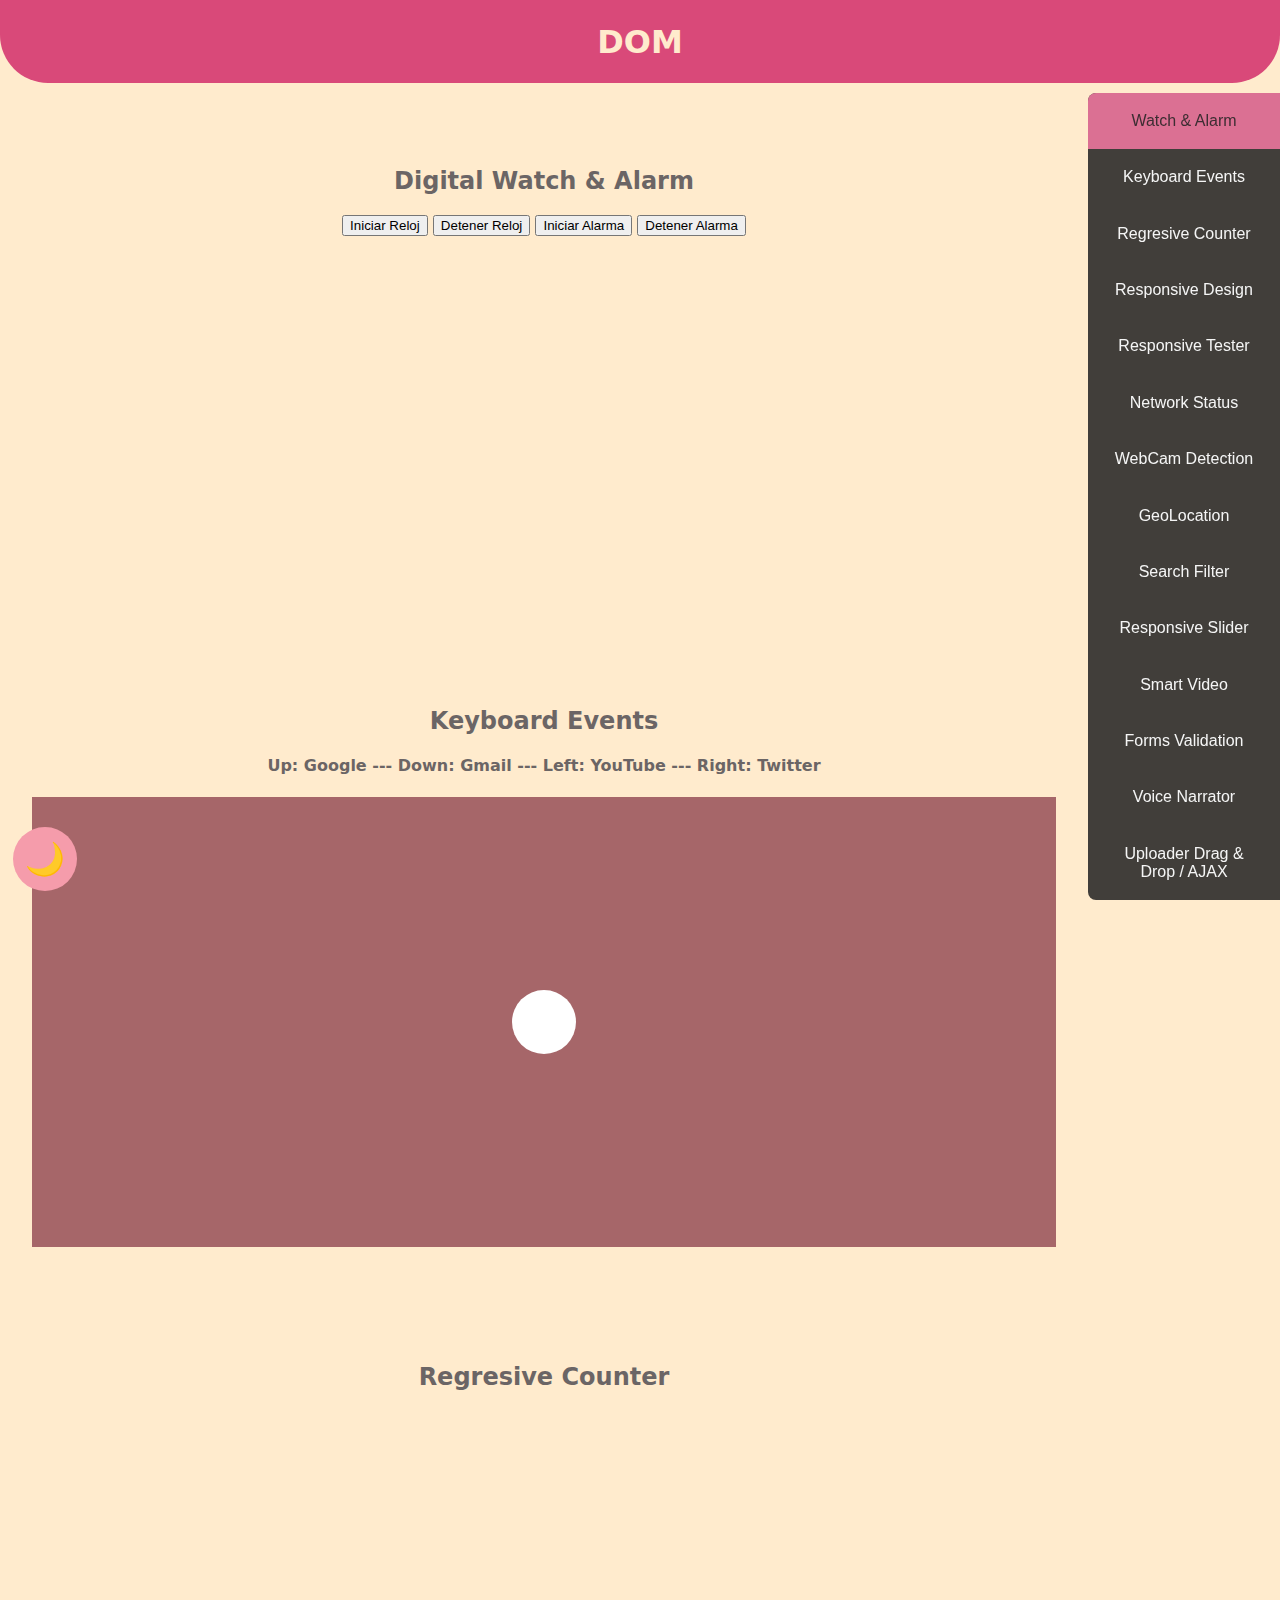
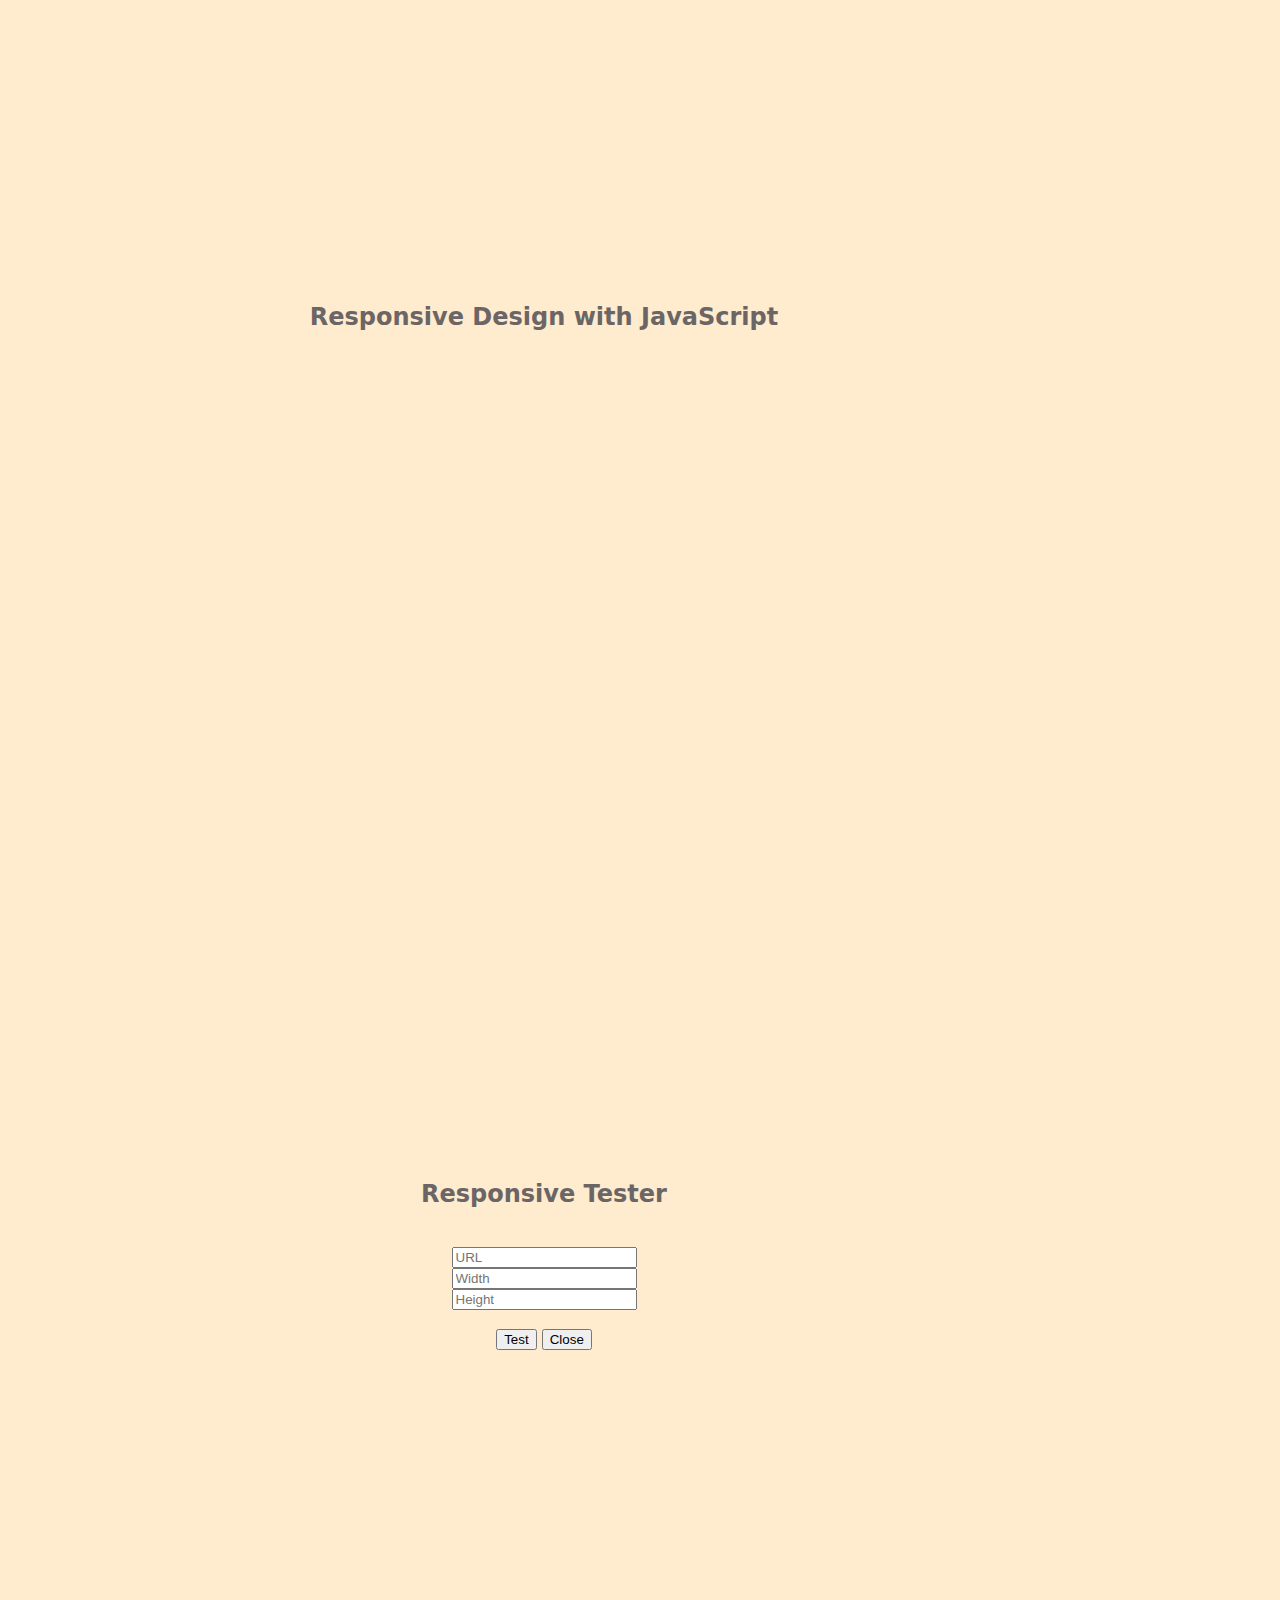
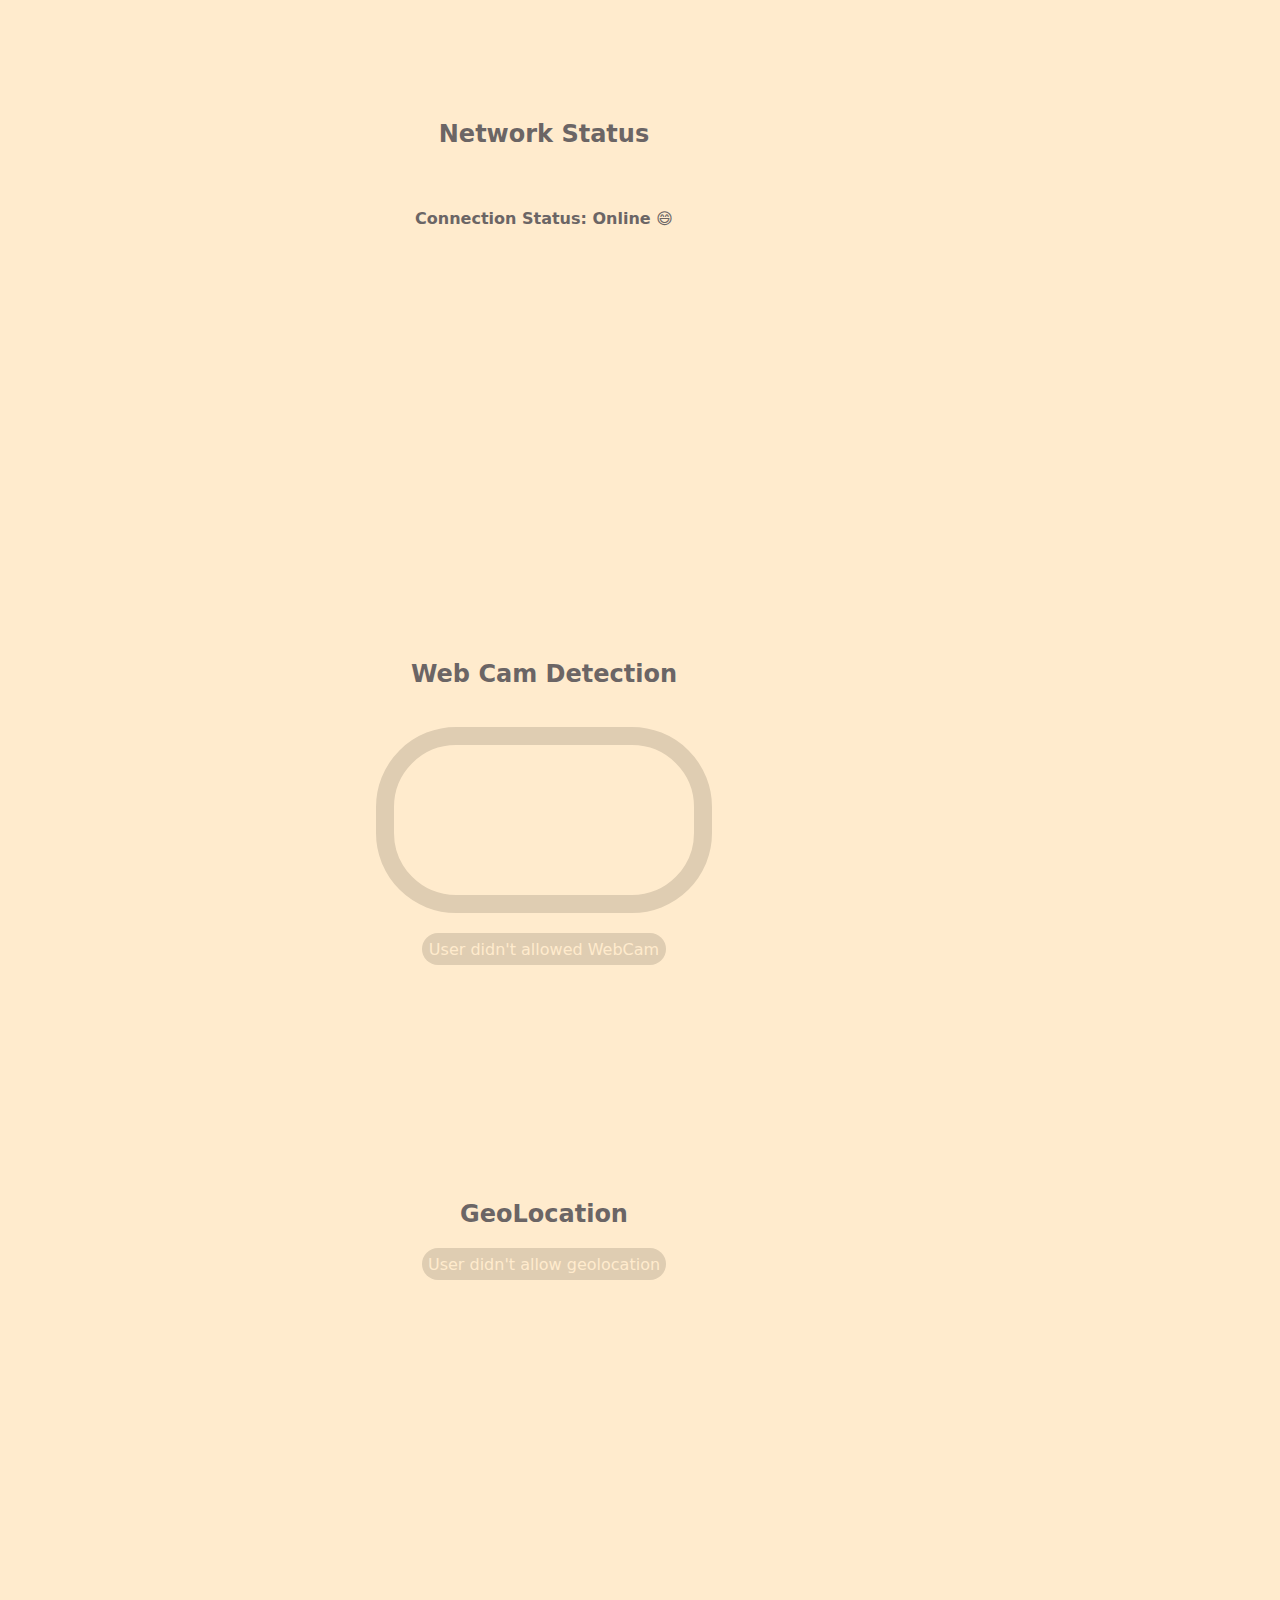
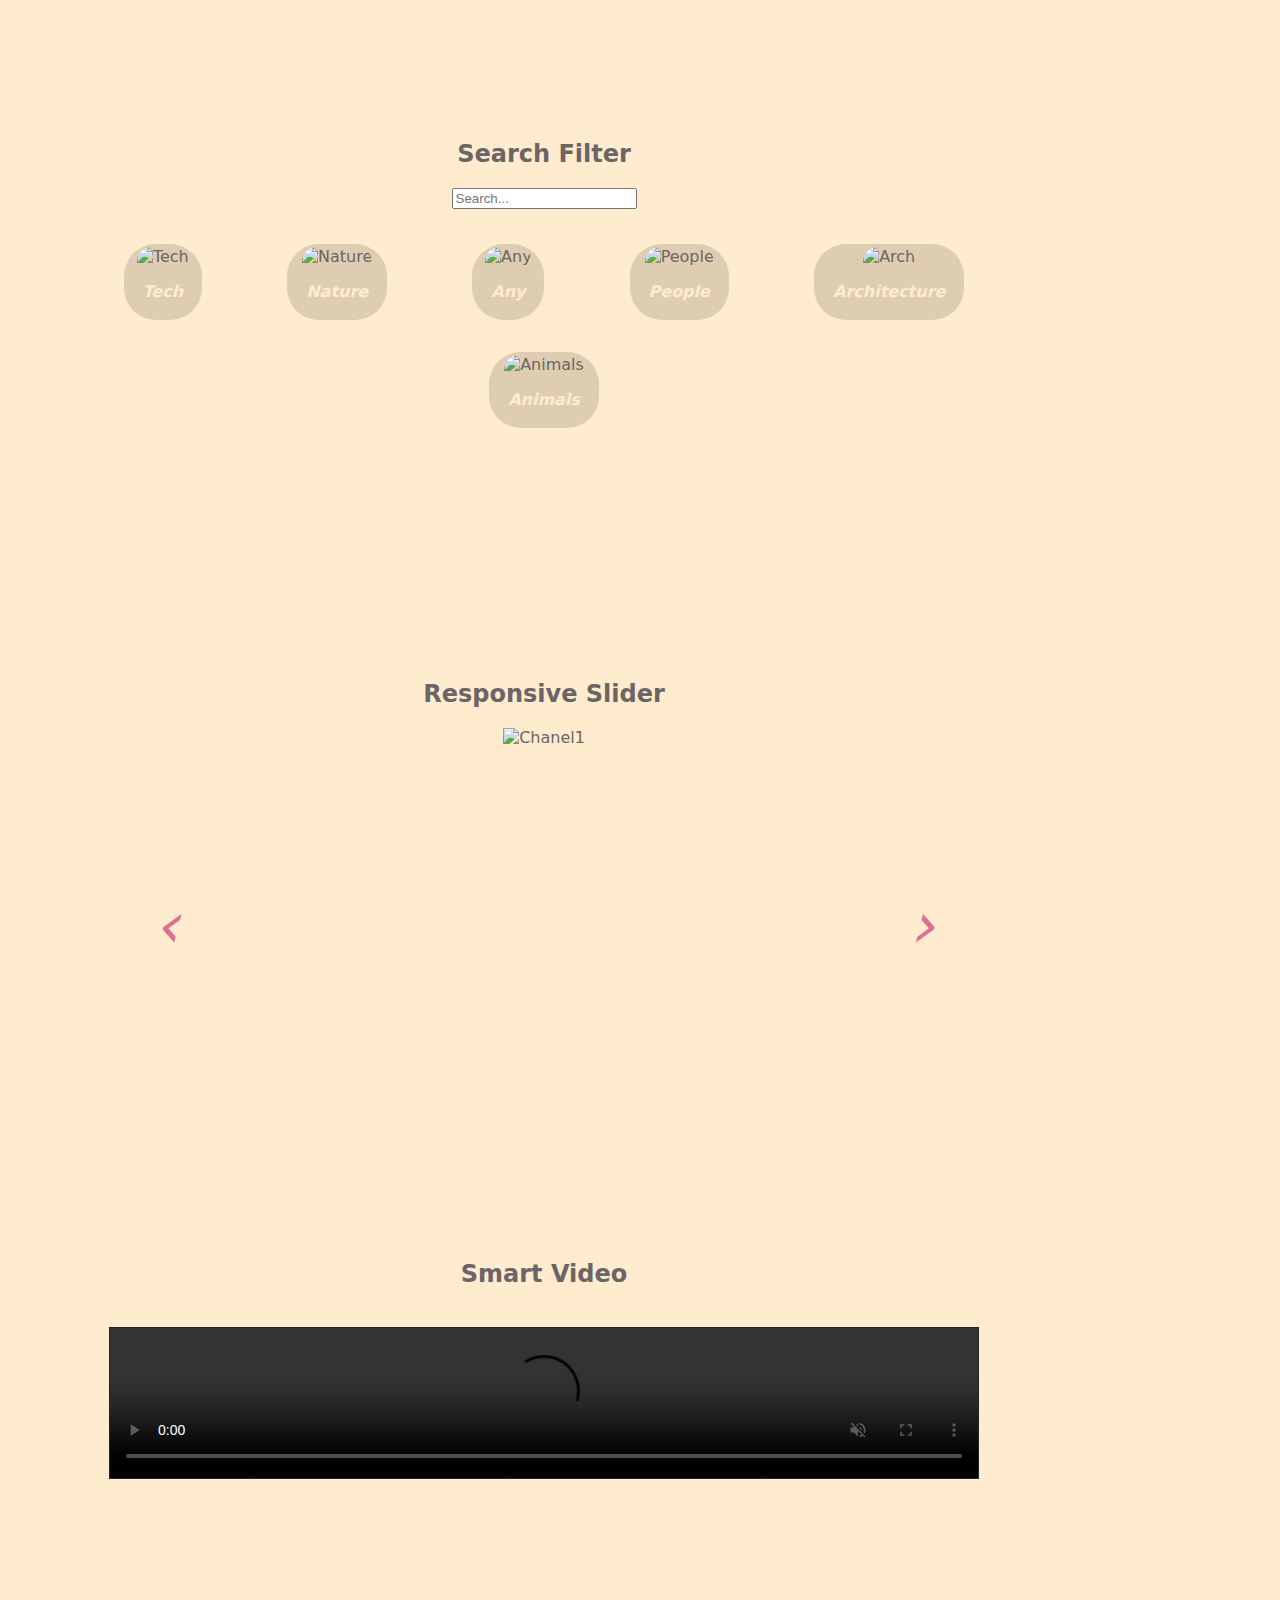
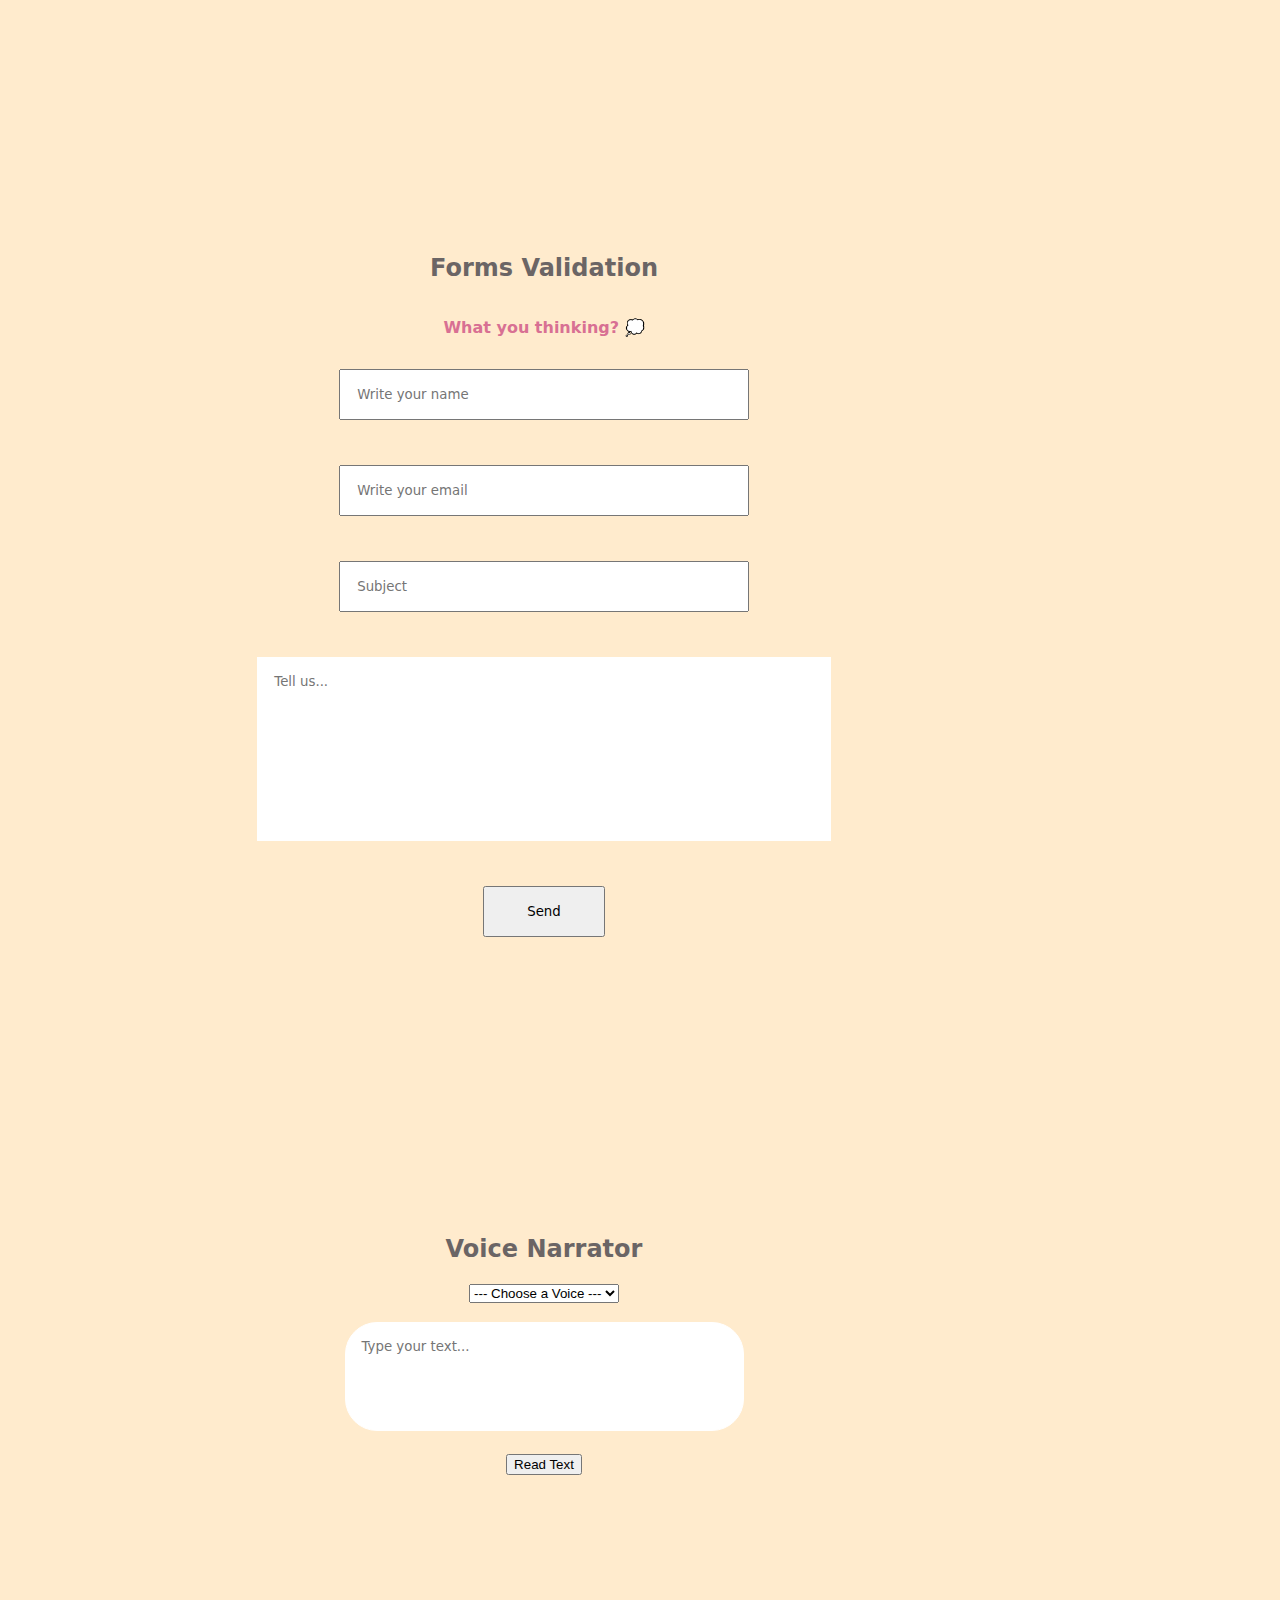
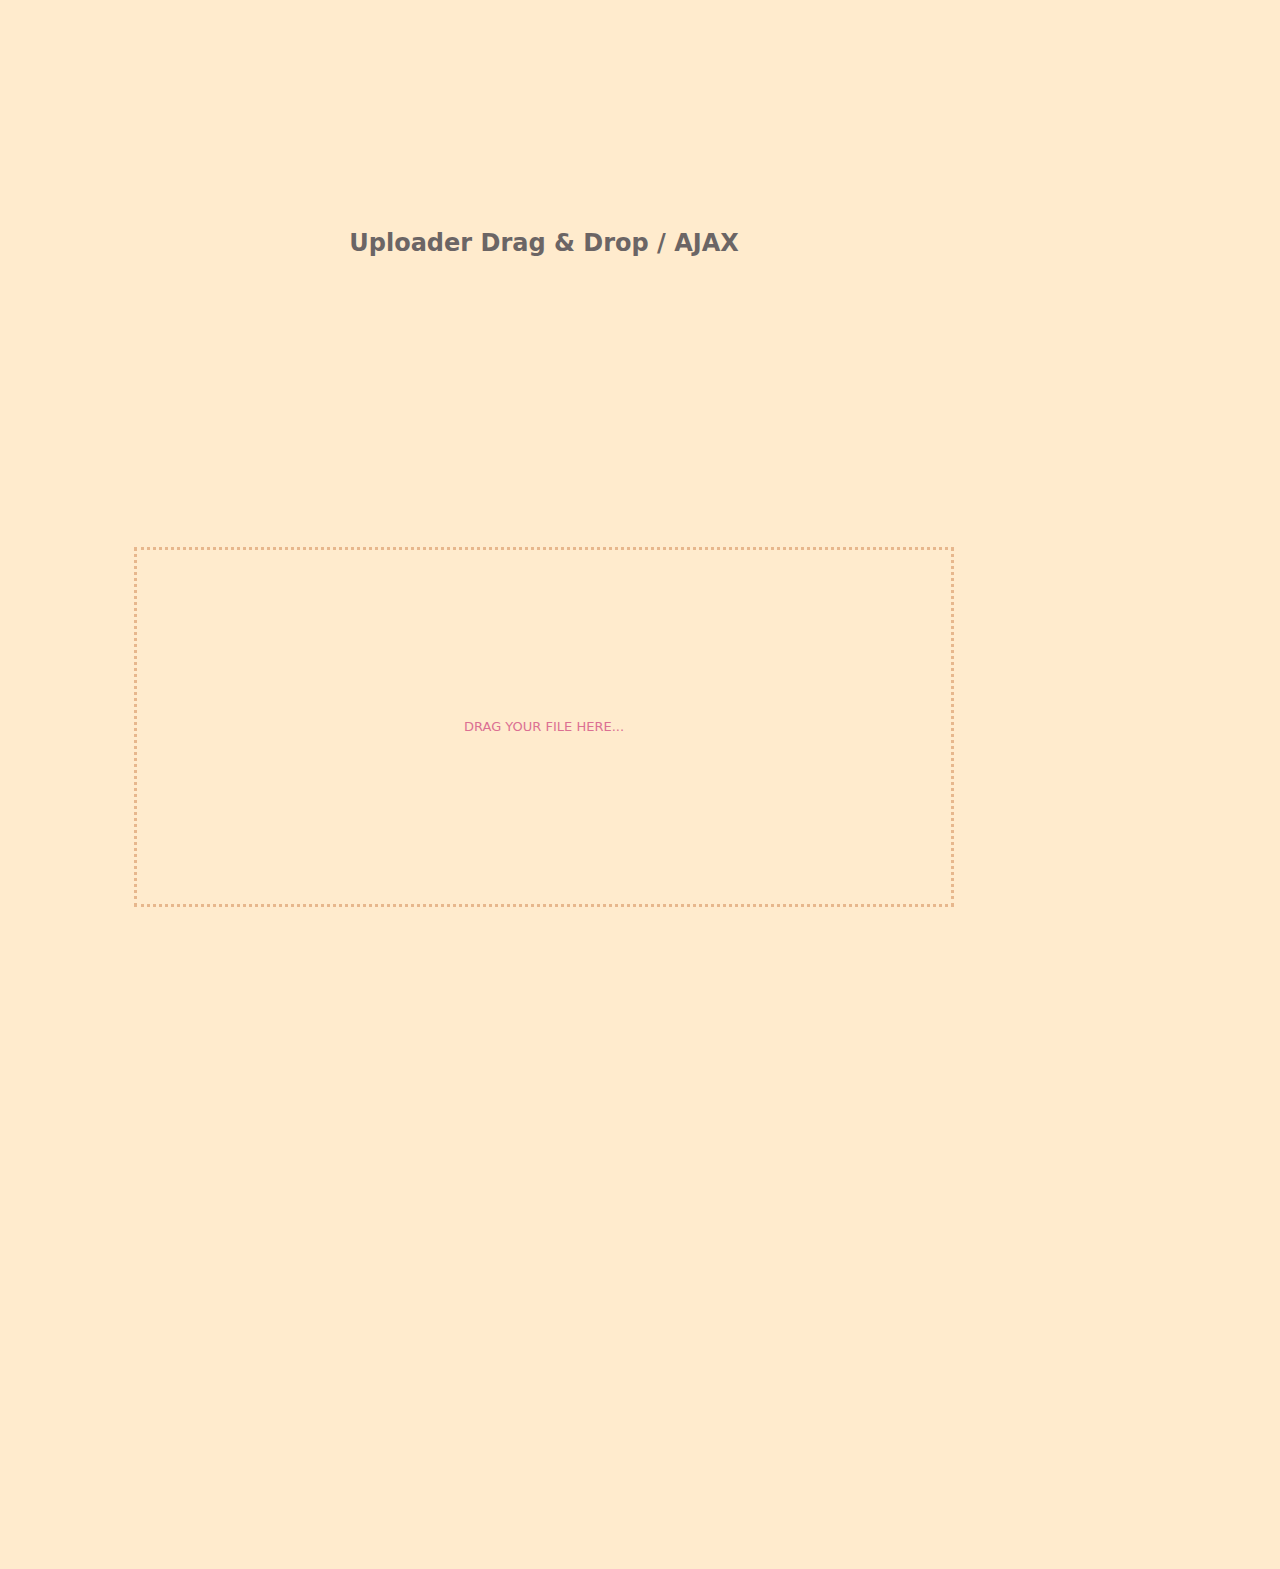
==== index.html @ e8d6557d "Second Commit" ====
<!DOCTYPE html>
<html lang="en" data-dark>
<head>
    <meta charset="UTF-8">
    <meta http-equiv="X-UA-Compatible" content="IE=edge">
    <meta name="viewport" content="width=device-width, initial-scale=1.0">
    <title>DOM</title>
    <link rel="stylesheet" href="https://cdnjs.cloudflare.com/ajax/libs/hamburgers/1.2.1/hamburgers.min.css">
    <link rel="stylesheet" href="style.css">

    <meta name="description" content="DOM Exercises with PWA">
    <meta name="theme-color" content="#d87093"> 
    <meta name="MobileOptimized" content="width"> 
    <meta name="HandheldFriendly" content="true">
    <meta name="apple-mobile-web-app-capable" content="yes"> 
    <meta name="apple-mobile-web-app-satus-bar-style" content="black-translucent">

    <link rel="shortcut icon" href="img/ProgramadorFitness.png">
    <link rel="apple-touch-icon" href="img/ProgramadorFitness.png">
    <link rel="apple-touch-startup-image" href="img/ProgramadorFitness.png">
    <link rel="manifest" href="manifest.json">
    


  </head>

<body data-dark>
<header class = "header">
    <h1> DOM </h1>
</header>

<button id="burger" class= "burger hamburger hamburger--elastic" type="button">
    <span class="hamburger-box">
      <span class="hamburger-inner"></span>
    </span>
  </button>
<aside id = "panel" class="panel">
    <nav class="menu">  
       <a data-scroll-spy href="#section1" > Watch & Alarm </a>  
       <a data-scroll-spy href="#section2" > Keyboard Events </a>
       <a data-scroll-spy href="#section3" > Regresive Counter </a>
       <a data-scroll-spy href="#section4" > Responsive Design </a>
       <a data-scroll-spy href="#section5" > Responsive Tester </a>
       <a data-scroll-spy href="#section6" > Network Status </a>
       <a data-scroll-spy href="#section7" > WebCam Detection </a>
       <a data-scroll-spy href="#section8" > GeoLocation </a>
       <a data-scroll-spy href="#section9" > Search Filter </a>
       <a data-scroll-spy href="#section10" > Responsive Slider </a>
       <a data-scroll-spy href="#section11" > Smart Video </a>
       <a data-scroll-spy href="#section12" > Forms Validation </a>
       <a data-scroll-spy href="#section13" > Voice Narrator </a>
       <a data-scroll-spy href="#section14" > Uploader Drag & Drop / AJAX </a>

    </nav>
</aside>

<main>
    
  
    <section id = "section1" class="section" data-scroll-spy >
        <h2 data-dark> Digital Watch & Alarm </h2>

        <div id = "reloj"></div>
    
        <div id = "relojButtons">
        <button id="boton1-section-1">Iniciar Reloj</button>
        <button id="boton2-section-1">Detener Reloj</button>
        <button id="boton3-section-1">Iniciar Alarma</button>
        <button id="boton4-section-1">Detener Alarma</button>
        </div>
      </section>



      <section id="section2" class="section" data-scroll-spy>
       <h2 data-dark> Keyboard Events </h2>
       <h4 data-dark> Up: Google ---  Down: Gmail  --- Left: YouTube ---  Right: Twitter </h4>
      <article class= "stage">
       <div class="ball">
       </div>
      </article>
     </section>
      


      <section id="section3" class="section" data-scroll-spy>
        <h2 data-dark > Regresive Counter </h2>
        <article>
        <br>
        <div class="counter" data-dark> </div>
      </article>
    </section>
      


   <section id="section4" class="section" data-scroll-spy>
    <h2 data-dark> Responsive Design with JavaScript </h2>
    <br>
    <br>
    <div id="youtube"></div>
    <br>
    <br>
    <div id="gmaps"></div>
   </section>



   <section id="section5" class="section" data-scroll-spy>
    <h2 data-dark> Responsive Tester </h2>
    <br>
   <form id="responsive-tester">
   <input type="url" name="URL" placeholder="URL" required>
<br>
   <input type="text" name="Width" placeholder="Width" required>
<br>
   <input type="text" name="Height" placeholder="Height" required>
<br>
<br>
    <input type="submit" name="Test" value="Test">   
    <input type="button" name="Close" value="Close">
   </form>
  </section>



   <section id="section6" class="section" data-scroll-spy >
    <h2 data-dark> Network Status </h2>
    <br>
    <div id="network"><h4>Connection Status: Online 😄</h4> </div>
   </section>


   <section id="section7" class="section" data-scroll-spy>
<h2 data-dark> Web Cam Detection </h2>
<br>
<video id="webcam" class = "video"></video>
   </section>


   <section id="section8" class="section" data-scroll-spy>
<h2 data-dark id = "geoTitle"> GeoLocation </h2>
<div id="geolocation"></div>

   </section>

   <section id="section9" class="section" data-scroll-spy>
    <h2 data-dark> Search Filter </h2>
    <input type="search" placeholder="Search..." class = "cardFilter">
    <br>
    <br>
    <article class="cards">
       <figure class="card">
        <img src="https://placeimg.com/200/200/tech" alt="Tech">
        <figcaption> Tech </figcaption>
       </figure>
       <figure class="card">
        <img src="https://placeimg.com/200/200/nature" alt="Nature">
        <figcaption> Nature </figcaption>
       </figure>
       <figure class="card">
        <img src="https://placeimg.com/200/200/any" alt="Any">
        <figcaption> Any </figcaption>
       </figure>
       <figure class="card">
        <img src="https://placeimg.com/200/200/people" alt="People">
        <figcaption> People </figcaption>
       </figure>
       <figure class="card">
        <img src="https://placeimg.com/200/200/arch" alt="Arch">
        <figcaption> Architecture </figcaption>
       </figure>
       <figure class="card">
        <img src="https://placeimg.com/200/200/animals" alt="Animals">
        <figcaption> Animals </figcaption>
       </figure>

       
    </article>
   </section>


   <section id="section10" class="section" data-scroll-spy>
    <h2 data-dark> Responsive Slider </h2>
    <div class="slider">
      <div class="slider-slides">

        <div class="slider-slide active">    <!-- Solo a la imagen con la que queremos empezar le colocamos la clase active. Con esta clase vamos a controlar cual imagen aparece en el slider -->
        <img src="https://buenosamigosradio.es/wp-content/uploads/2022/02/Chanel-SloMo-400x400-1.jpg" alt="Chanel1">
        </div>

        <div class="slider-slide">
        <img src="https://pbs.twimg.com/profile_images/1394049626895003649/Mf1Ejs05_400x400.jpg" alt="Chanel3">
        </div>

        <div class="slider-slide">
        <img src="https://hips.hearstapps.com/es.h-cdn.co/hares/images/moda/tendencias/karl-lagerfeld-chanel-mejores-momentos-moda/3071540-1-esl-ES/chanel-segun-karl-lagerfeld-en-20-momentos-inolvidables.jpg" alt="ChanelBoy">
        </div>

        <div class="slider-slide">
        <img src="https://cdn.shopify.com/s/files/1/1643/9139/products/DSC08843_400x.jpg?v=1632812407" alt="Chanel">
        </div>

      

      </div>

      <div class="sliderBtns">
        <a class="prev" href="#">&lsaquo;</a>      <!-- %laquo;  es la flechita hacia la izquierda del button.   &raquo;    es la felchita hacia la derecha-->
        <a class="next" href="#">&rsaquo;</a>
      </div>

    </div>
   </section>
   
   <section id="section11" class="section" data-scroll-spy>
    <h2 data-dark> Smart Video </h2>
    <br>
      <video class = "videoI" src="Assets/Gucci Gift.mp4" muted controls loop data-smart-video></video>
  </section>
<br>
<br>
<br>
  <section id="section12" class="section" data-scroll-spy>
    <h2 data-dark> Forms Validation </h2>
    <form class="form" action="https://formsubmit.co/gramajofeijoonacho@gmail.com" method="POST" target="_blank" rel="noopener">
      <legend> What you thinking? 💭 </legend>
      <input type="text" name="name" placeholder="Write your name" title="Name only accept letters and blank spaces" pattern = "^[A-Za-zñÑ\s]+$" required>
      <input type="text" name="email" placeholder="Write your email" title="Email only accept a valid email format" pattern="^[a-z0-9]+(\.[_a-z0-9]+)*@[a-z0-9-]+(\.[a-z0-9-]+)*(\.[a-z]{2,15})$" required >
      <input type="text" name="subject" placeholder="Subject" title='Only "@(),.?/" are allowed' pattern="^[A-Za-zñÑ!@(),.?/:\s0-9]+$" required >
      <textarea name="comments" cols="50" rows="10" class="form" data-pattern="^.{1,255}$" title="Comments can't have more than 255 characters" placeholder="Tell us..." required></textarea>
     <input id = "submit" type="submit" value="Send" >
     <div class="form-loader none">
      <img src="Assets/rings.svg" alt="Loader" style="width:5rem;height:5rem;">
     </div>
     <div class="form-response none">
      <p> Thank you! Our team will be in touch with you soon! 🕝 </p>
     </div>
    </form>
</section>

<section id="section13" class="section textA" data-scroll-spy="">
<h2 data-dark> Voice Narrator </h2>
<select id="speech-select">
<option value=""> --- Choose a Voice --- </option>
</select>
<br><br>
<textarea id="speech-text" class = "textA" cols="50" rows="5" placeholder="Type your text..."></textarea>
<br>
<br>
<button id="speech-btn"> Read Text </button>
</section>


<br><br><br>

<section id="section14" class="section" data-scroll-spy="">
  <h2 data-dark> Uploader Drag & Drop / AJAX </h2>
  <main class="dragdrop">
    <article class="drop-zone">
        <p class="p"> DRAG YOUR FILE HERE... </p>
    </article>
    </main>
</section>
  <br><br><br><br><br><br><br><br><br><br><br><br><br><br><br><br><br><br><br><br>
</main>

<button class="scroll-top hidden"> &#11014 </button>

<button class= "dark"> 🌙 </button>


    <script src = "./script.js" type="module"></script>
</body>
</html>
---- style.css ----
:root{
font-style: sans-serif;
font-size: 16px;
background-color: blanchedalmond;
--container-width: 1200px;

}


html{
     box-sizing: border-box;
     font-family: sans-serif;
     font-size: 16px;
     scroll-behavior: smooth;
}

*,
*.before,
*.after {
    box-sizing: inherit;
}


body{
    margin: 0;
    overflow-x: hidden;
}


img {
    max-width: 100%;
    height: auto;
}



header{
    width: 100%;
    z-index: 997;   /*Como en el slider pusimos position relative, los sliders taparian el header, con esto lo solucionamos*/
    font-family: system-ui, -apple-system, BlinkMacSystemFont, 'Segoe UI', Roboto, Oxygen, Ubuntu, Cantarell, 'Open Sans', 'Helvetica Neue', sans-serif;
    position: sticky;
    top: 0;
    padding: 0.1rem;
    background-color: rgb(217, 73, 121); 
    color: blanchedalmond;
    border-bottom-left-radius: 3rem;
    border-bottom-right-radius: 3rem;
    transition: all 0.3s ease-in;   
    transition: all 0.3s ease-out; 
    
}

header.header {
    margin: 0 auto;
    text-align: center;
}


.section{
    color: rgb(107, 101, 101);
    font-family:system-ui, -apple-system, BlinkMacSystemFont, 'Segoe UI', Roboto, Oxygen, Ubuntu, Cantarell, 'Open Sans', 'Helvetica Neue', sans-serif;
    padding: 2rem;
    padding-top: 4rem;
    margin-left: auto;
    margin-right: auto;
    width: 100%;
    max-width: var(container-width);
    min-height: 60vh;
    text-align: center;
}



/*--------------------------------BURGER BUTTON & ALARM --------------------------------------------*/



.burger{
   position: fixed;
   bottom: 1vh;
   right: 1vw;
   z-index: 999;
   width: 4rem;
   height: 4rem;
   border-radius: 50%; 
   padding: 0;
   justify-content: center;
   align-items: center; 
   background-color: rgb(245, 156, 171);
   
      
}



.panel{
    position: fixed;
    z-index: 998;     /* Esto es para que a la hora de abrirse el panel, no tape el boton, no permitiendonos presionarlo nuevamente.*/
    top: 0;
    bottom: 0;
    left: 0;
    right: 0;
    background-color: rgba(34, 34, 34, 0.86);
    width: 100%;
    overflow-y: auto;  /*Esto para que puedamos scrollear en el panel, de otra manera si intentamos scrollear, vamos a hacerlo pero en la pagina, no en el panel.*/
    opacity: 0;
    transition: transform .5s ease, opacity .5s ease;
    transform: translate(0%, 100%);                     /* Esto quiere decir que el panel se esconde en Y */
}


.panel.is-active{
    transform: translate(0,0);
    opacity: 1;
    
}

.menu{
    width: inherit;
    display: flex;
    flex-direction: column;
    justify-content: space-evenly;
    align-items: center;
    text-align: center;
}


.menu a {
    font-family: 'Gill Sans', 'Gill Sans MT', Calibri, 'Trebuchet MS', sans-serif;
    padding: 2rem;
    width: inherit;
    display: block;
    font-size: 1.5rem;
    text-decoration: none;
    color: whitesmoke;
    transition: all 0.5s ease;
    
}


.menu a:hover{
    color: rgba(34, 34, 34, 0.86);
    background-color: palevioletred;
    transition: all 0.1s ease;
}

#sectionReloj button{
    border: thin solid;
    background-color: rgba(174, 170, 170, 0.137);
    border-radius: 0.2rem;
}




/*---------------------------------EVENTOS DEL TECLADO --------------------------------*/

.stage{

    display: flex;             /*Esto hace que la bola quede en el centro del cuadrado*/
    min-height: 50vh;          /*Esto determina el largo del article, su tamaño, si ponemos 1000vh, ira hasta el fondo de la pagina por ejemplo.*/
    background-color: rgba(138, 61, 73, 0.76);
    /* border-top-left-radius: 2rem;
    border-bottom-right-radius: 2rem; */
}

.ball{
    
    margin: auto;
    width: 4rem;
    height: 4rem;
    border-radius: 50%;
    background-color: rgb(255, 255, 255);
    

    /*Si solo pusieramos border-radius: 50% seria una pelota*/
}





/*------------------------FLECHITA-----------------------*/



.scroll-top{
    position: fixed;
    z-index: 999;
    bottom: 1vh;
    width: 4rem;
    height: 4rem;
    right: calc(4.25rem + 1vw);    /*Con esto hacemos que este a la par del boton burger*/
    border-radius: 50%;
    background-color: rgb(245, 156, 171);
    font-size: 2rem;
    font-weight: bold;
    color: rgb(222, 97, 139);
    cursor: pointer;
    outline: 0;
    border: 0;
    transition: all 0.3s ease-in;   /* Para que aparezca*/
    transition: all 0.3s ease-out;  /* Para que desaparezca*/
}

.scroll-top:hover{
    color: rgb(245, 156, 171);
    background-color: rgb(222, 97, 139);
}

.hidden{                          /*Le creamos esta clase para poder esconder el boton cuando estemos arriba de la pagina*/
    visibility: hidden;
    opacity: 0;
    
}



/*---------------------------- DARK MODE ----------------------------*/

.dark{
    position: fixed;
    z-index: 999; 
    bottom: 1vh;       /*Para que este abajo el boton*/
    width: 4rem;
    height: 4rem;
    left: 1vw;        /*Para que este abajo a la izquierda el boton*/  
    border-radius: 50%;
    background-color: rgb(245, 156, 171);
    font-size: 2rem;
    font-weight: bold;
    cursor: pointer;
    outline: 0;
    border: 0;  
    transition: all 0.3s ease-out;
    
}


.dark:hover{
    background-color: rgb(217, 73, 121); 
}



.darkMode{
    background-color: #222;
    color: blanchedalmond;
}


/*--------------------------- DETECCION DE LA CONEXION ---------------------------------*/



.online{
     position: sticky;
     top: 0;
     z-index: 1000;
     padding: 0.5rem;
     font-size: 1rem;
     font-weight: bold;
     text-align: center;
     background-color: rgb(31, 133, 31);
     color: white;
}

.offline{
    position: sticky;
    top: 0;
    z-index: 1000;
    padding: 0.5rem;
    font-size: 1rem;
    font-weight: bold;
    text-align: center;
    color: white;
    background-color: rgb(254, 34, 34);
} 



/* ------------------- WEBCAM --------------- */

.video{
    border-radius: 5rem;
    border: thin solid;
    border-width: 0.5cm;
    border-color: rgb(223, 205, 178);
}

.videoError{
    color: blanchedalmond;
    padding: 0.4rem;
    border-radius: 2rem;
    background-color: rgb(223, 205, 178);
    width: -moz-fit-content;
    width: fit-content;
    text-align: center;
    margin-left: auto;
    margin-right: auto;
    text-decoration: none;
}


/*------------------------- Search Filter ---------------------*/

.cards{
    /* display: grid; */
    grid-template-columns: repeat(auto-fit, minmax(250px, 1fr));
}

.card{
    display: inline-block;    /*Si usamos display grid, eliminamos inline block*/
    border-radius: 2rem;
    background-color: rgb(223, 205, 178);
    border:dashed;
    border-color:#dfcdb2;
    transition: all 0.3s ease-out;
}

.card figcaption{
    padding: 1rem;
    color: blanchedalmond;
    font-style: italic;
    font-weight: bold;
}

.card img{
    width: 100%;
    height: auto;
    border-top-left-radius: 2rem;
    border-top-right-radius: 2rem;
    border-bottom-left-radius: 0.5rem;
    border-bottom-right-radius: 0.5rem;
}


.filter{
    display: none;
    /* Display None no es animable. Por lo  tanto podemos hacerlo de la siguiente manera: */
    
    /* visibility: hidden;
    opacity: 1;
    order: 1; */             
}



/*----------------------- SLIDER -------------------------*/




.slider{
    position: relative;
    text-align: center;
    margin: 1rem auto;
    width: 80%;
}

.slider-slides{
    position: relative;
    height: 400px;

}

.slider-slide{
    width: 100%;
    height: 100%;
    position: absolute;
    top: 0;
    left: 0;
    opacity: 0;          /*Esto solo vuelve opaco el contenido, pero sus enlaces siguen ahi, por eso ponemos visibility hidden*/
    visibility: hidden;  /*Para que sii tenemos enlaces en las imagenes, se desactiven*/
    transition: opacity 1s ease;  /*Para el efecto de transicion*/
}

/* .slider-slide img{
    height: inherit;     Hereda el alto de la foto original, el problema es que se puede deformar, por eso usamos object-fit y object-position. Aunque esto es cuando las imagenes no son cuadradas. En este caso lo son, 400x400.
    width: inherit;
    object-fit: cover;   
    object-position: 50% 0%;
} */

.slider-slide.active{
    opacity: 1;
    visibility: visible;
}



.sliderBtns{
 position: absolute; /*Al usar absolute pierde sus dimensiones de ancho, por eso ponemos width.*/
 width: 100%;
 top: 40%;        /*Para que los botones se coloquen a la mitad de la imagen*/
 display: flex;   /*Para que los botones se pongan en fila*/
 justify-content: space-between;
 font-size: 4rem;
}


.slider a{
    display: block;
    background-color: transparent;
    font-weight: lighter;
    width: 4rem;
    height: 4rem;
    border-radius: 50%;
    font-style: italic;
    text-decoration: none;
    color: palevioletred;
    transition: 0.3s ease;
}


.slider a:hover{
    color: rgb(192, 59, 103);
}




/*------------------------------ SCROLLSPY -------------------------------*/

/*Esto significa que los estilos siguientes van a implementarse cuando el tamaño de la pantalla tenga un ancho minimo de 1024px*/
@media screen and (min-width: 1024px){

body{
    display: grid;
    grid-template-columns: 85% 15%;
    grid-template-rows: 5.2rem auto;
    grid-template-areas: "header header" "main   panel";
}

main{
    grid-area: main;
}

.header{
    grid-area: header;

}

.panel{
    grid-area: panel;
    position: sticky;
    top: 5.2rem;      /*La misma que el valor de padding de*/
    transform: translate(0,0%);    /*panel is-active*/
    opacity: 1;
    border-top-left-radius: 0.5rem;
    border-bottom-left-radius: 0.5rem;
    justify-content: start;
    align-self: flex-end;
}

#burger{
    display: none;
}

.menu{
    justify-content: start;
}

.menu a {
    font-size: 1rem;
    padding: 1.20rem;
}

.menu a:hover,
.menu a.active{
    color: rgba(34, 34, 34, 0.86);
    background-color: palevioletred;
    transition: all 0.1s ease;
}

.scroll-top{
    right: initial;
    left: calc(4.25rem + 1vw);

}

}

.videoI{
    border: thin solid #222;
    width: 85%;
    transition: all 0.3s ease;
}



/*-------------------------FORM VALIDATION----------------------------*/
.form{
    --form-ok-color: green;
    --form-error-color: red;
    margin-left: auto;
    margin-right: auto;
    width: 80%;
}

.form > *{
    padding: 1rem;
    display: block;
    margin: 1rem auto;
    width: 70%;
}

.form span{
    width: 50%;
}

.form input{
 width: 50%;
 transition: 0.5s ease-in;
 transition: 0.5s ease-out;
}

.form input:hover{
    width: 70%;
    transition: 0.5s ease-in;
    transition: 0.5s ease-out;
}

.form textarea{
     resize: none;
     border-color: white;
     transition: 0.5s ease-in;
     transition: 0.5s ease-out;
}

.form textarea:hover{
    transition: 0.5s ease-in;
    transition: 0.5s ease-out;
    width: 80%;
}

.form #submit{
    width: 15%;
}

.form-response,
.form legend{
    text-align: center;
    font-weight: bold;
    color: #d87093;
}


.none{
    visibility: hidden;
}


.form input,
textarea{
    font-family: system-ui, -apple-system, BlinkMacSystemFont, 'Segoe UI', Roboto, Oxygen, Ubuntu, Cantarell, 'Open Sans', 'Helvetica Neue', sans-serif;
}

.form input[type = "submit"]{
     cursor:pointer;
}


.form [required]:valid{
    border-radius: 0.1rem;
    border: thin solid green;
}

.form-error{
    border-bottom-left-radius:1rem;
    border-bottom-right-radius:1rem;
    margin-top: -1rem;
    padding: 0.5rem;
    background-color: rgb(107, 101, 101);
    transition: all 800ms ease;
    color: whitesmoke;
    font-size: 70%;
}


/*Padding de error---FORMS*/

.form-error.is-active{
    display: block;
    animation: show-message 1s 1 normal 0s ease-out both;
}

@keyframes show-message{
    0%{         /*Le decimos que empieze en 0% y visibility hidden*/
        visibility: hidden;
        opacity: 0;
    }

    100%{      /*Le decimos que termine en 100%*/
        visibility: visible;
        opacity: 1;
    }
}



/*--------------------------------------- NARRADOR DE VOZ ----------------------------*/



.textA textarea{
    padding: 1rem;
    resize: none;
    border-radius: 2rem;
    border-color: white;
    transition: 0.5s ease-in;
    transition: 0.5s ease-out;
}

.speechTA:hover{
    padding: 2rem;
    border-radius: 2rem;
   transition: 0.3s ease-in;
}



/* ------------------------------ UPLOADER DRAG AND DROP ------------------ */



.dragdrop{
    display: flex;
    flex-direction: column;
    justify-content: center;
    align-items: center;
    text-align: center;
    min-height: 100vh;
}


.drop-zone{
    font-size: small;
    margin-left: auto;
    margin-right: auto;
    text-align: center;
    align-items: center;
    justify-content: center;
    display: flex;
    width: 80%;
    height: 40vh;
    color: palevioletred;
    border: dotted rgb(231, 183, 141);
    transition: all 0.3s ease-in-out;
}

.drop-zone.is-active{
   border: thin dashed palevioletred;
   background-color: peachpuff;
   color: palevioletred;
   animation: pulse 1.5s infinite;
   animation-timing-function: linear;
   transition: all 0.3s ease-in-out;
   border-radius: 1rem;
}

@keyframes pulse{         /*Keyframes nos permite realizar animaciones. Es una interfaz*/
   
    0%,       /*Fotogramas*/
    100% {
        transform: scalle(1);
    }
    50%{
        transform: scale(1.1);
    }
}

.dragdrop progress{
    margin-top: 1rem;
} 

.dragdrop span{
    font-family: system-ui, -apple-system, BlinkMacSystemFont, 'Segoe UI', Roboto, Oxygen, Ubuntu, Cantarell, 'Open Sans', 'Helvetica Neue', sans-serif;
    font-size: small;
    font-variant: small-caps;
    background-color: peachpuff;
    border-radius: 1rem;
    padding: 1rem;
    width: fit-content;
    color: palevioletred;
}
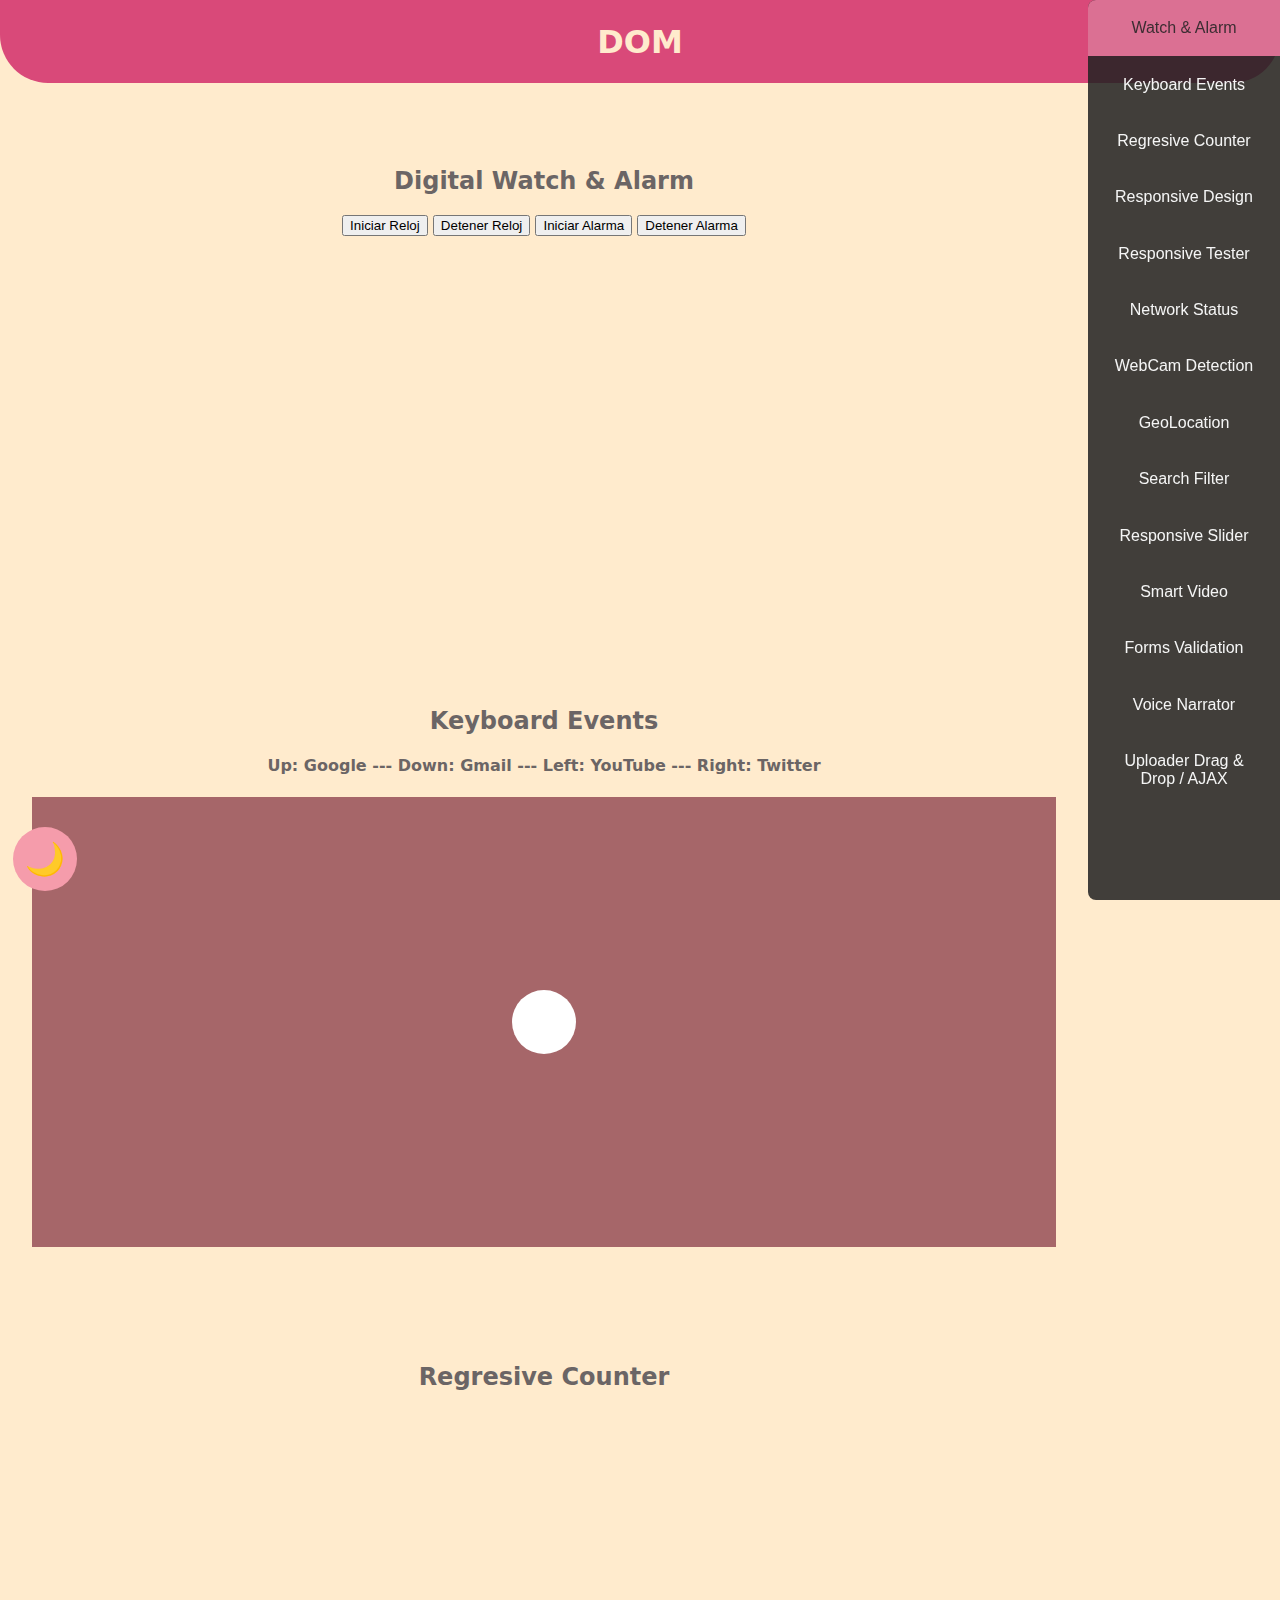
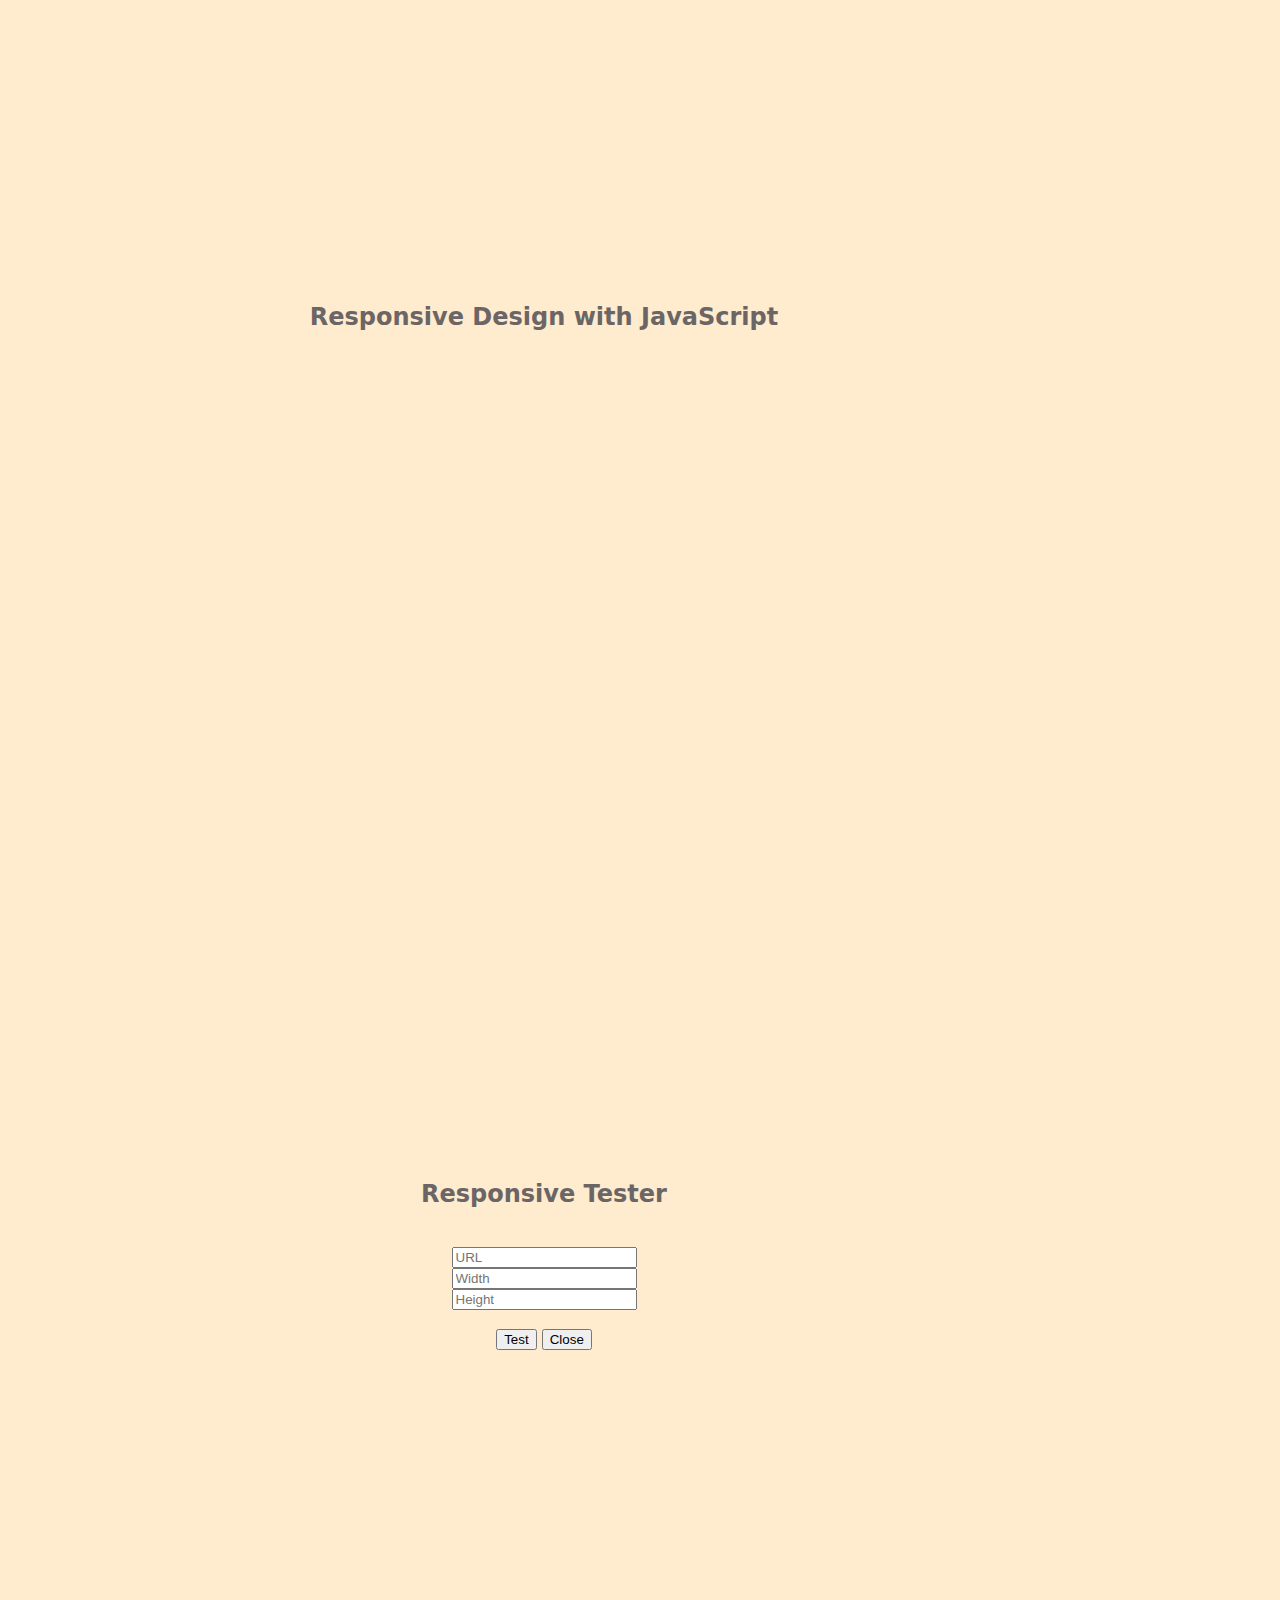
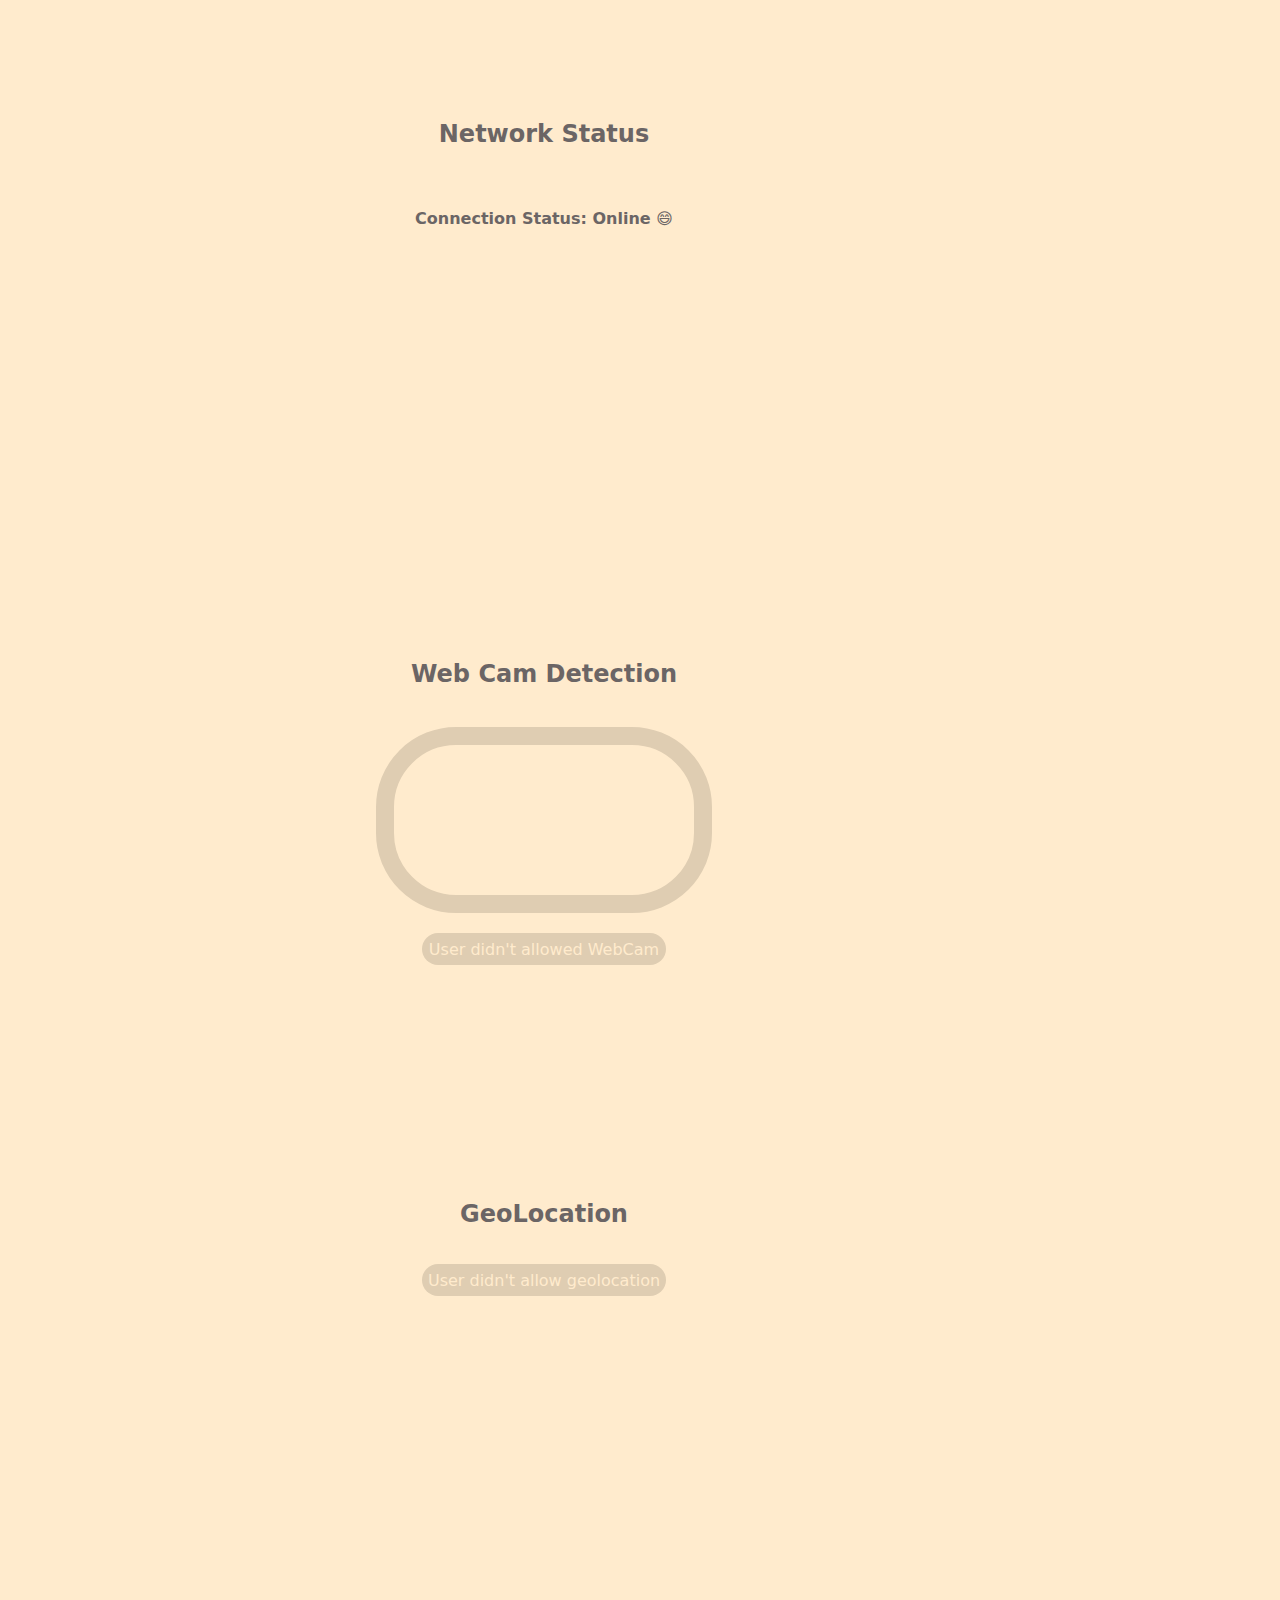
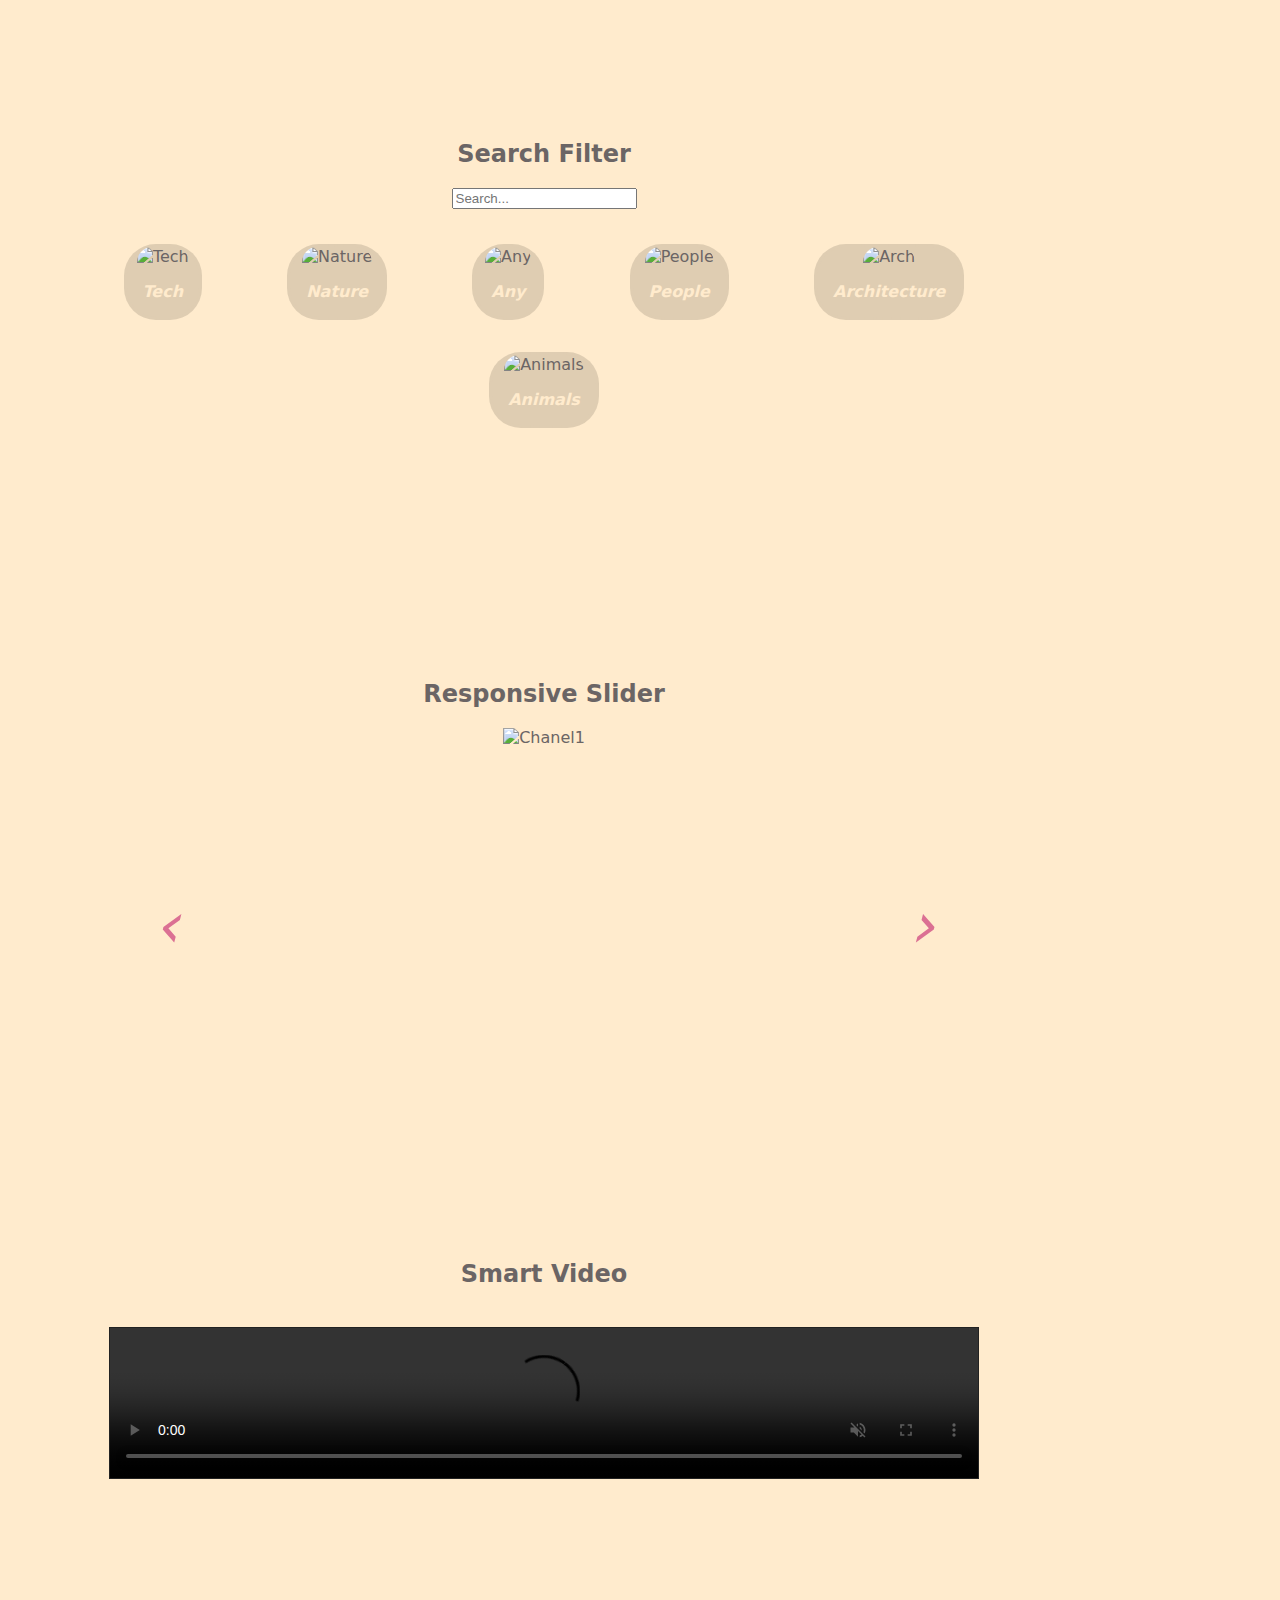
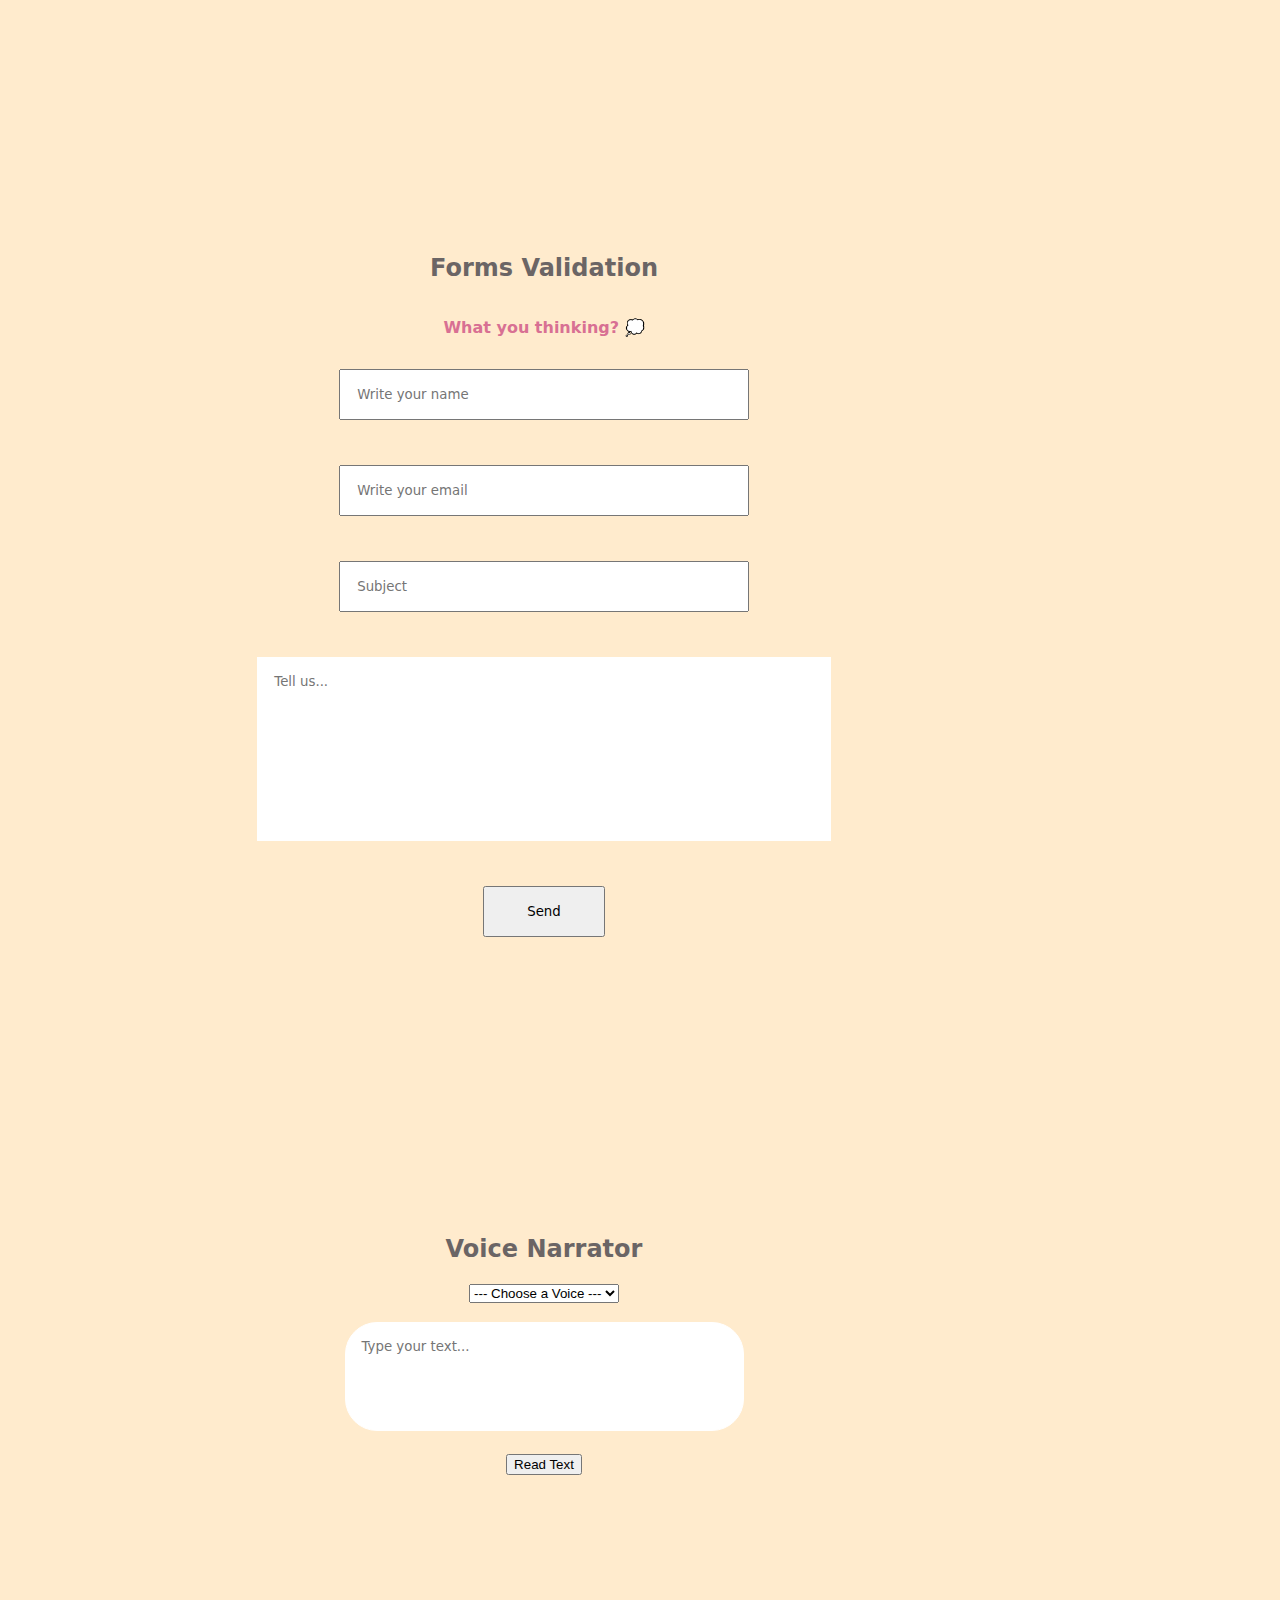
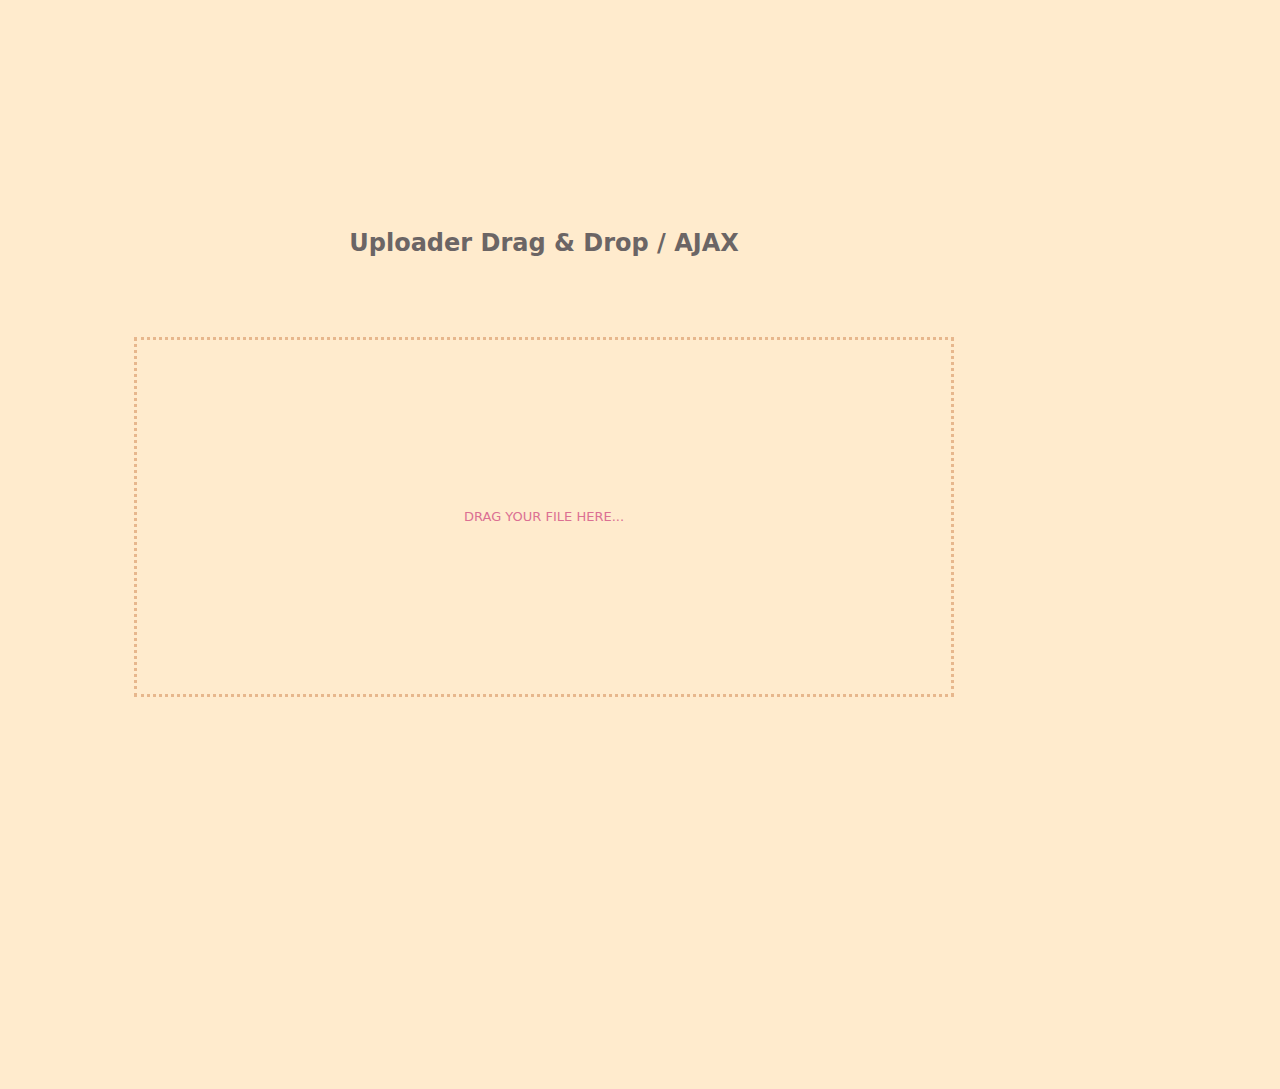
==== commit 7b95f87b: "fix" ====
--- a/index.html
+++ b/index.html
@@ -215,7 +215,7 @@
    <section id="section11" class="section" data-scroll-spy>
     <h2 data-dark> Smart Video </h2>
     <br>
-      <video class = "videoI" src="Assets/Gucci Gift.mp4" muted controls loop data-smart-video></video>
+      <video class = "videoI" src="img/Gucci Gift.mp4" muted controls loop data-smart-video></video>
   </section>
 <br>
 <br>
--- a/style.css
+++ b/style.css
@@ -444,13 +444,13 @@
 .panel{
     grid-area: panel;
     position: sticky;
-    top: 5.2rem;      /*La misma que el valor de padding de*/
+    top: 0vh;
+          /*La misma que el valor de padding de*/
     transform: translate(0,0%);    /*panel is-active*/
+    height: 100vh;
     opacity: 1;
     border-top-left-radius: 0.5rem;
     border-bottom-left-radius: 0.5rem;
-    justify-content: start;
-    align-self: flex-end;
 }
 
 #burger{
@@ -630,7 +630,7 @@
     justify-content: center;
     align-items: center;
     text-align: center;
-    min-height: 100vh;
+    margin-top: 5rem;
 }
 
 
@@ -683,4 +683,22 @@
     padding: 1rem;
     width: fit-content;
     color: palevioletred;
+}
+
+
+
+
+#geolocation{
+    display: flex;
+    flex-direction: column;
+    justify-content: center;
+    align-items: center;
+}
+
+.geo-ul{
+    display: flex;
+    flex-direction: column;
+    justify-content: center;
+    text-align: left;
+    
 }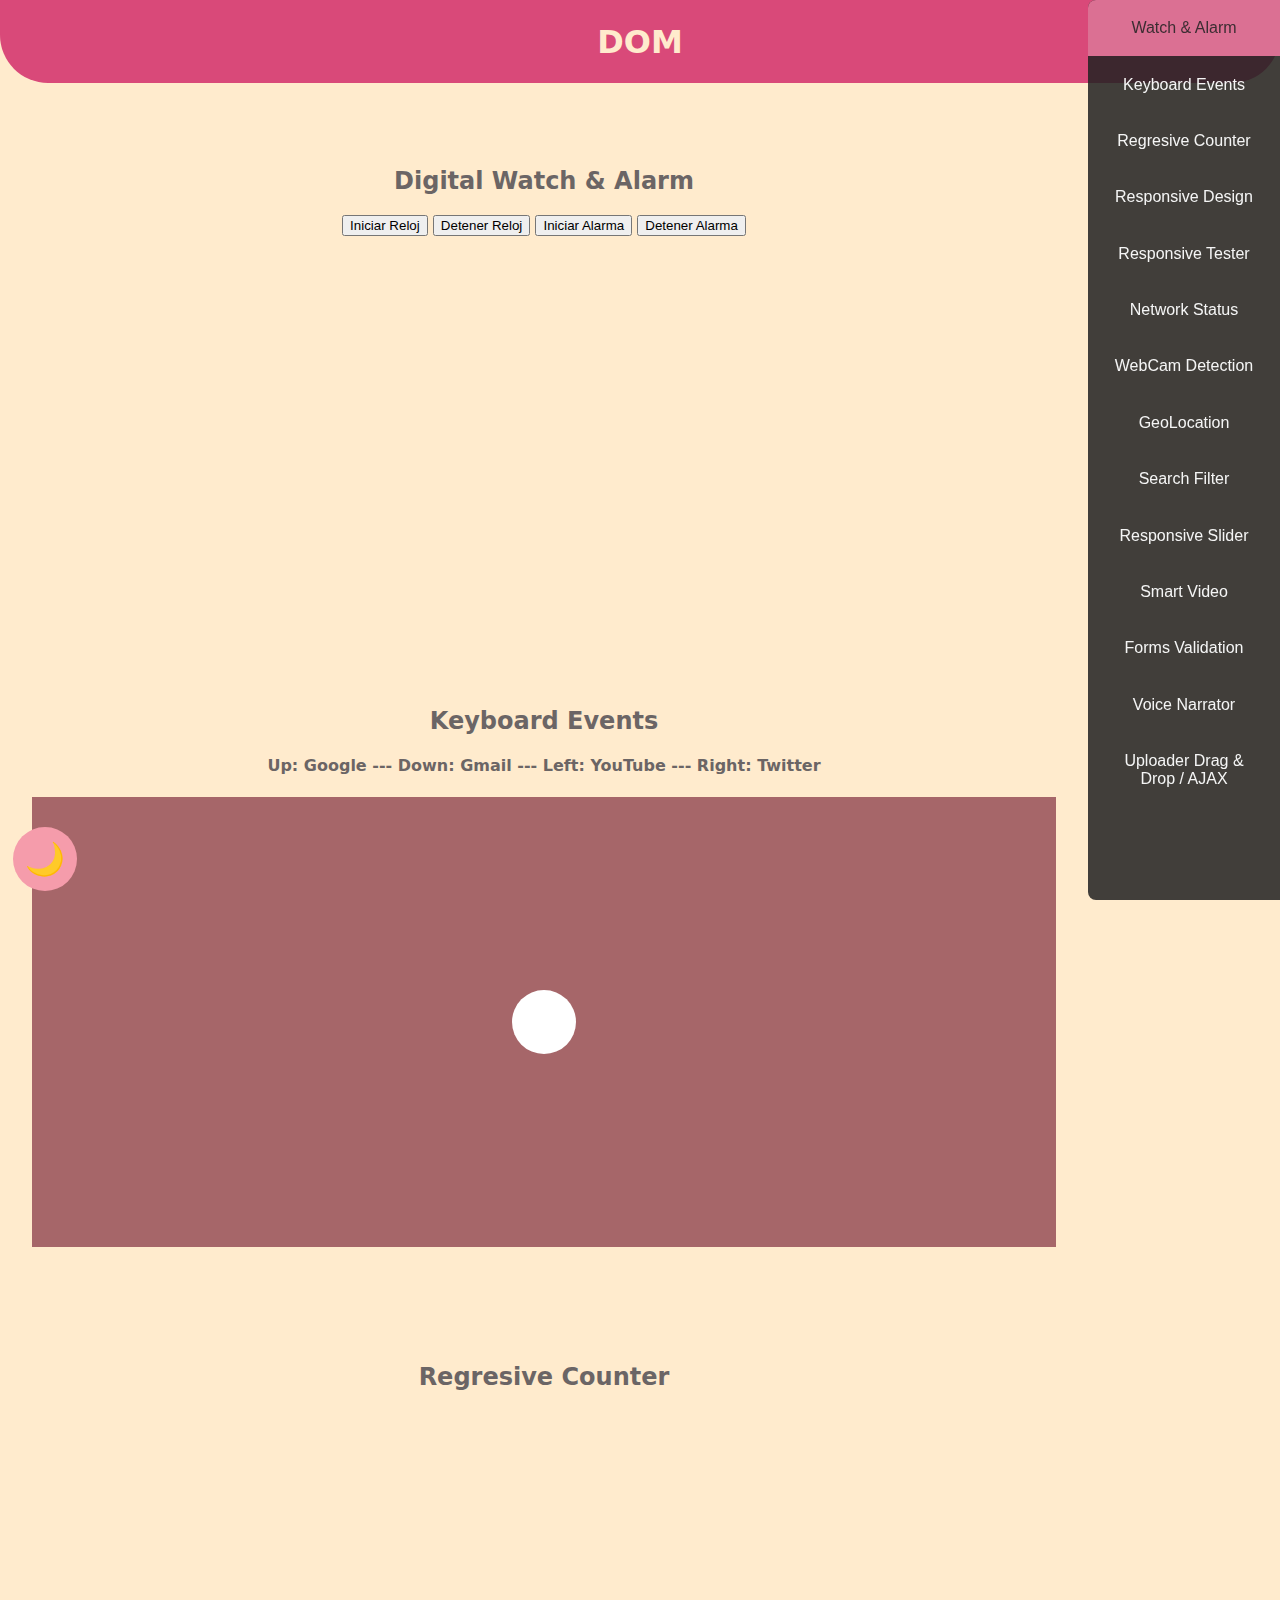
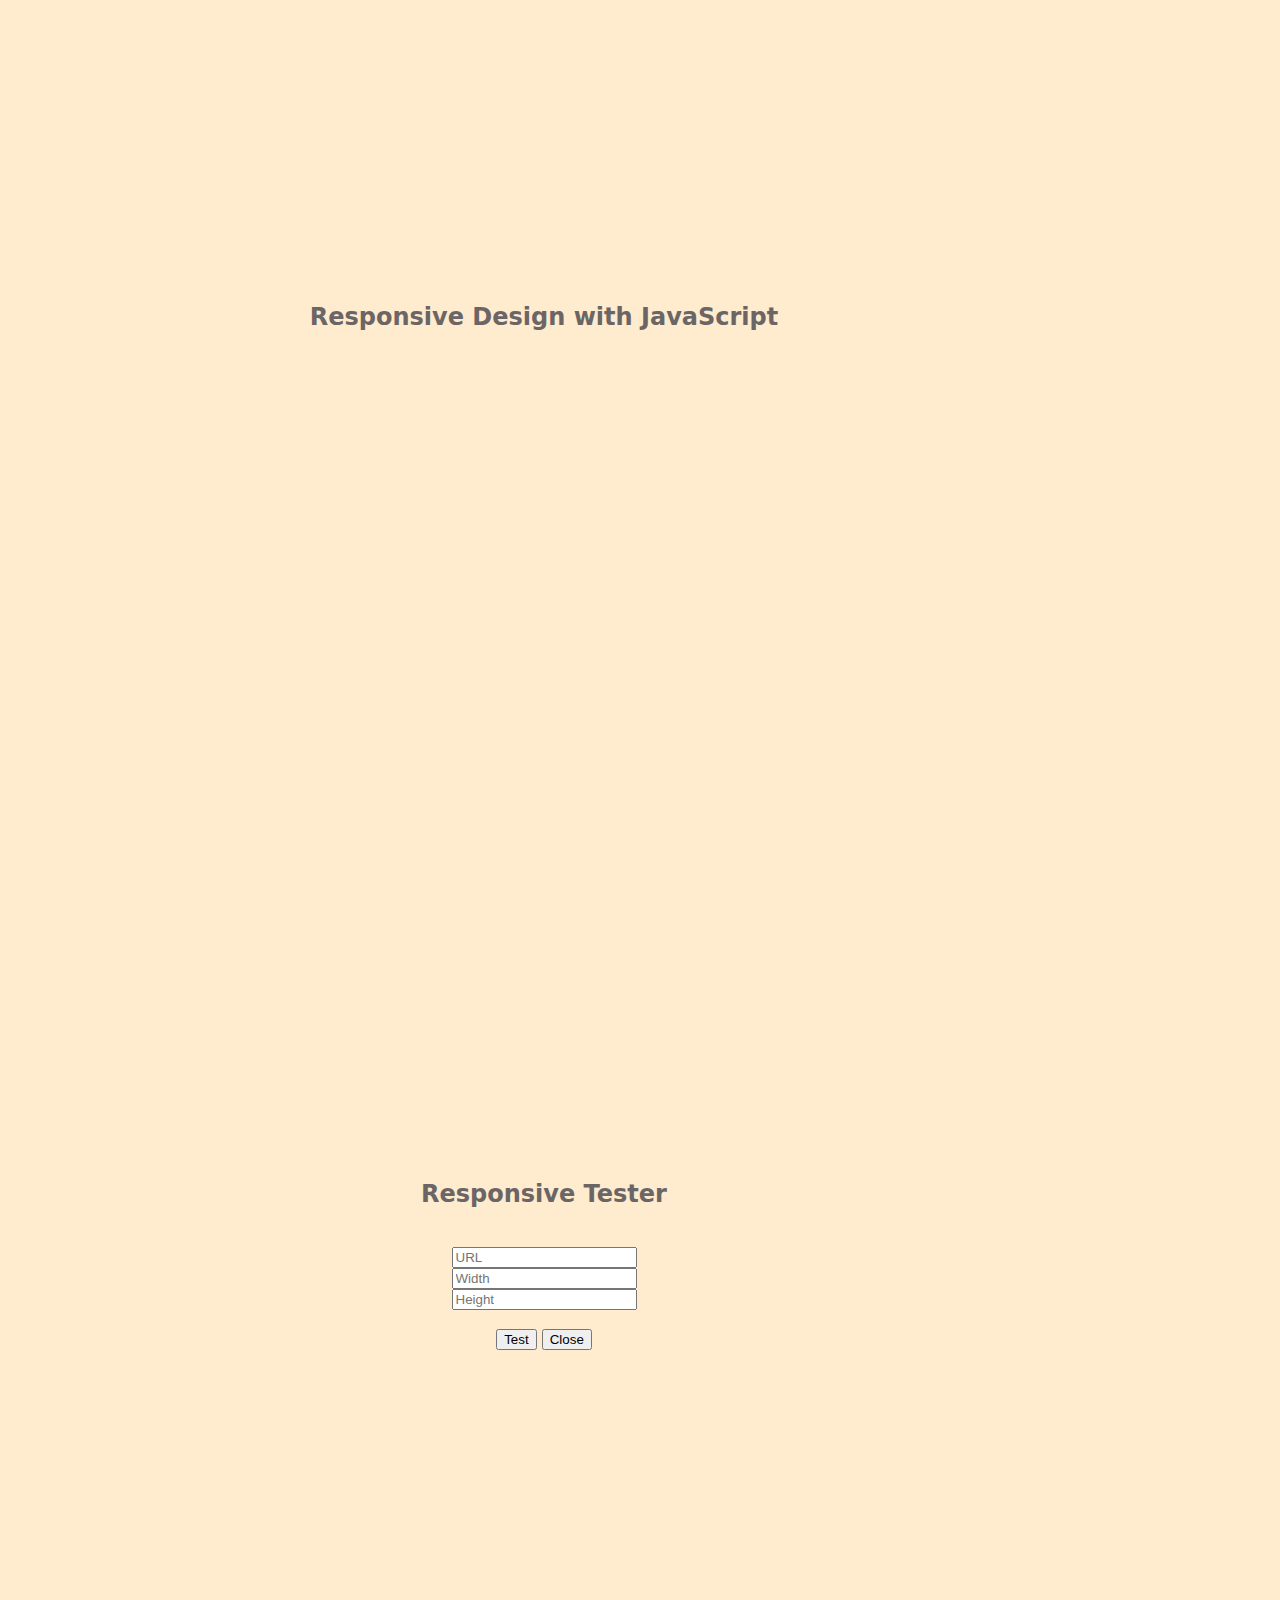
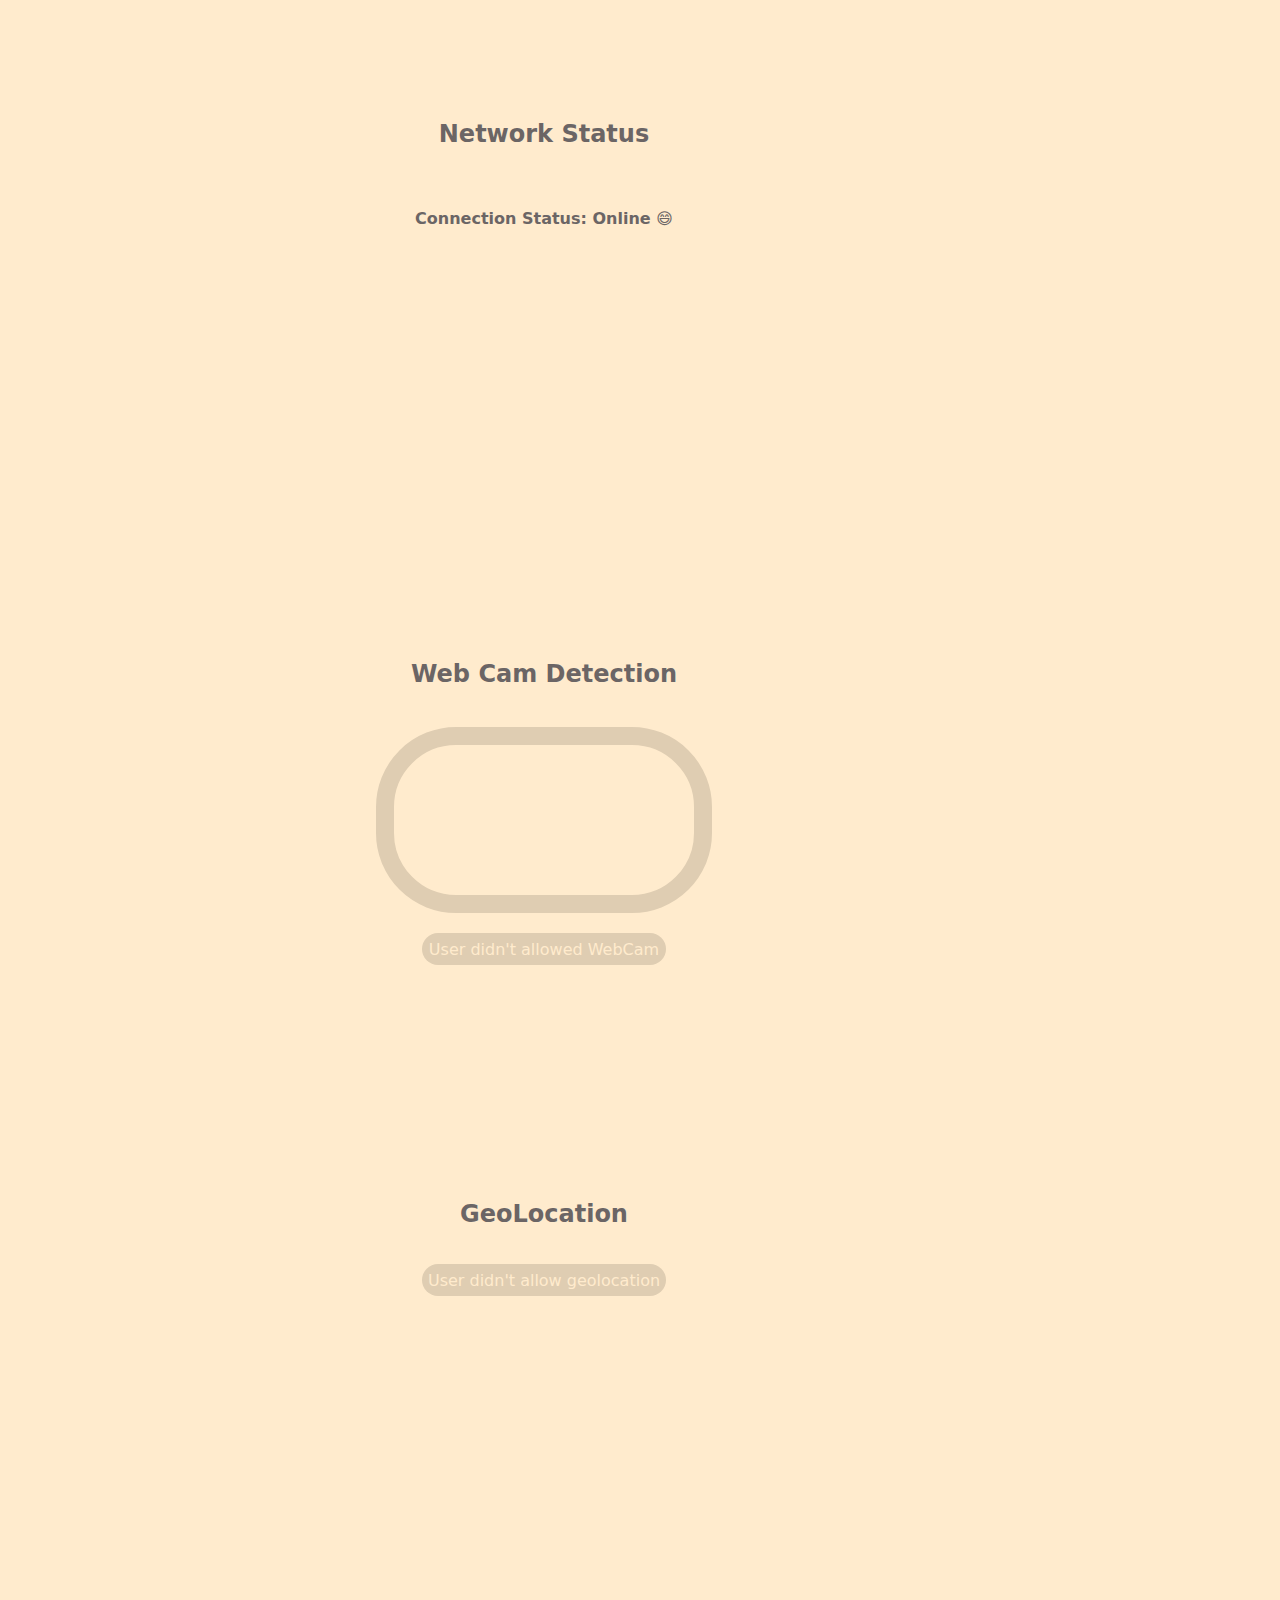
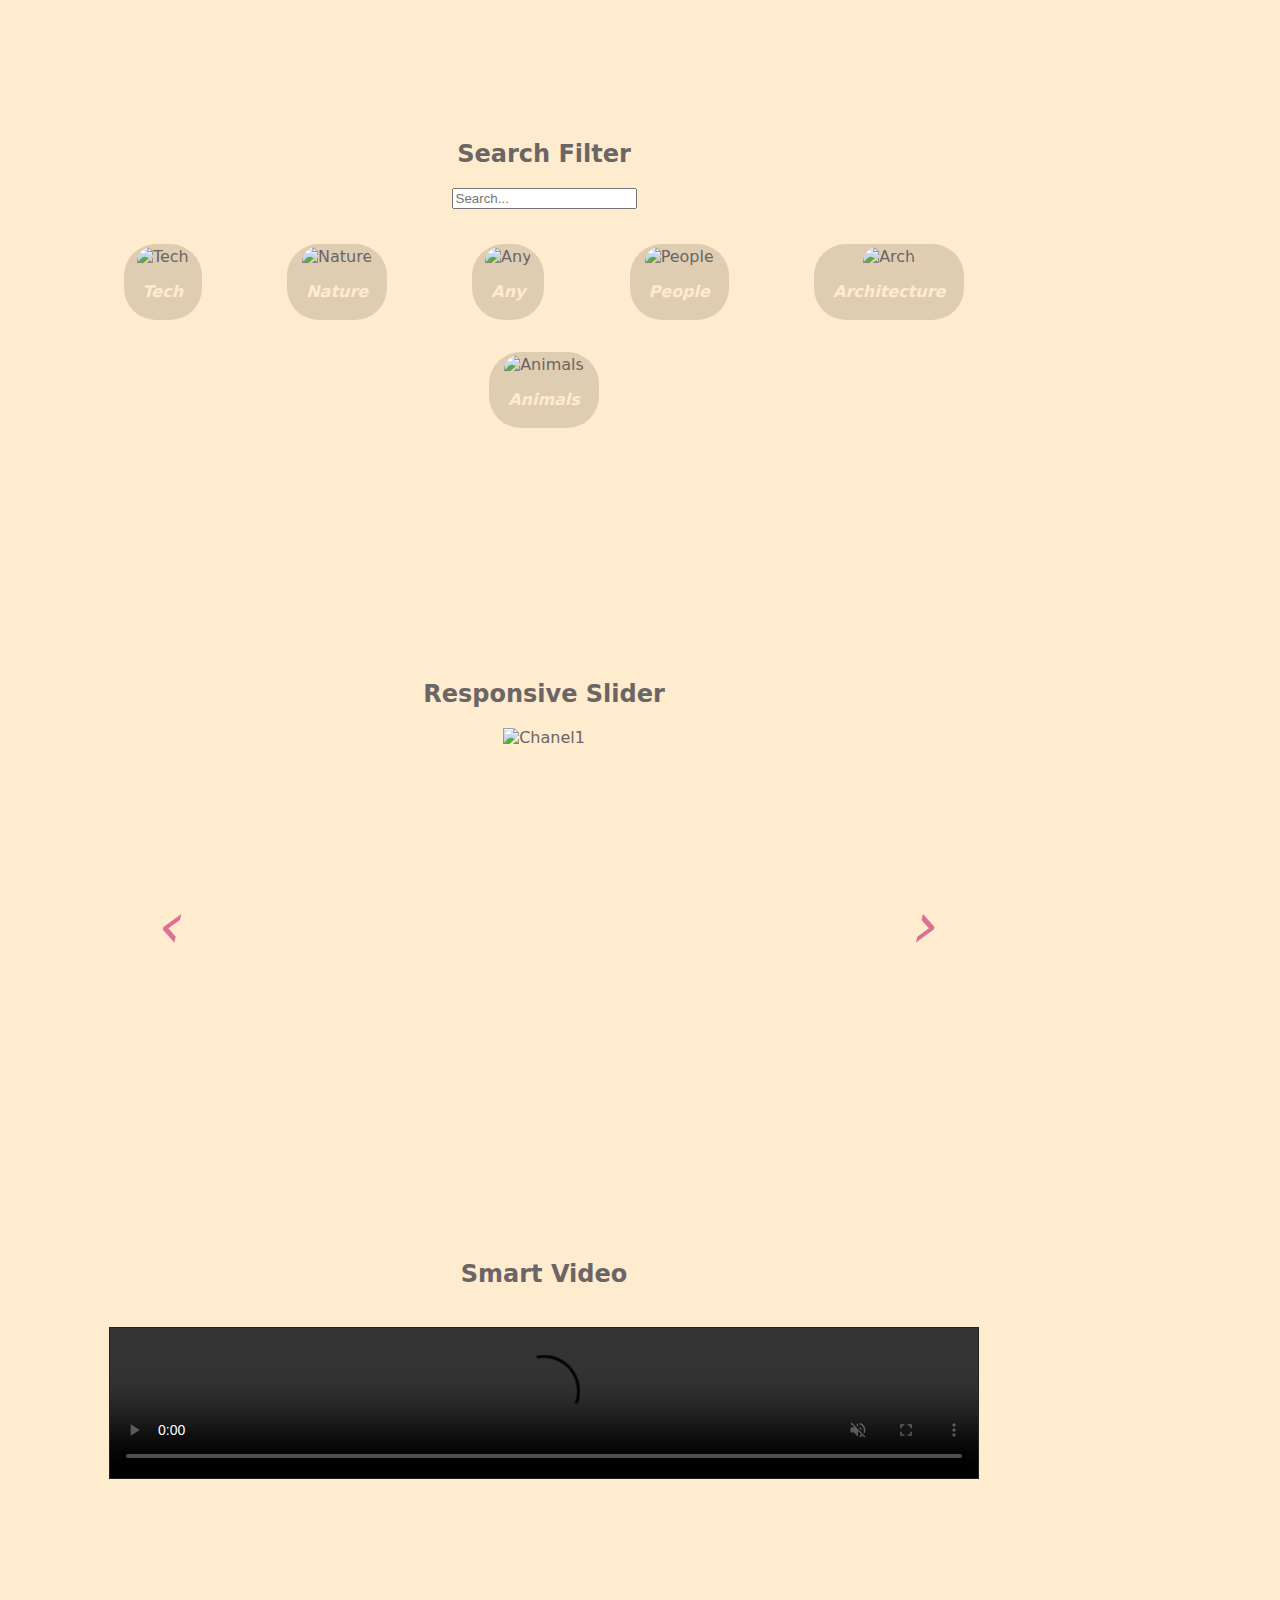
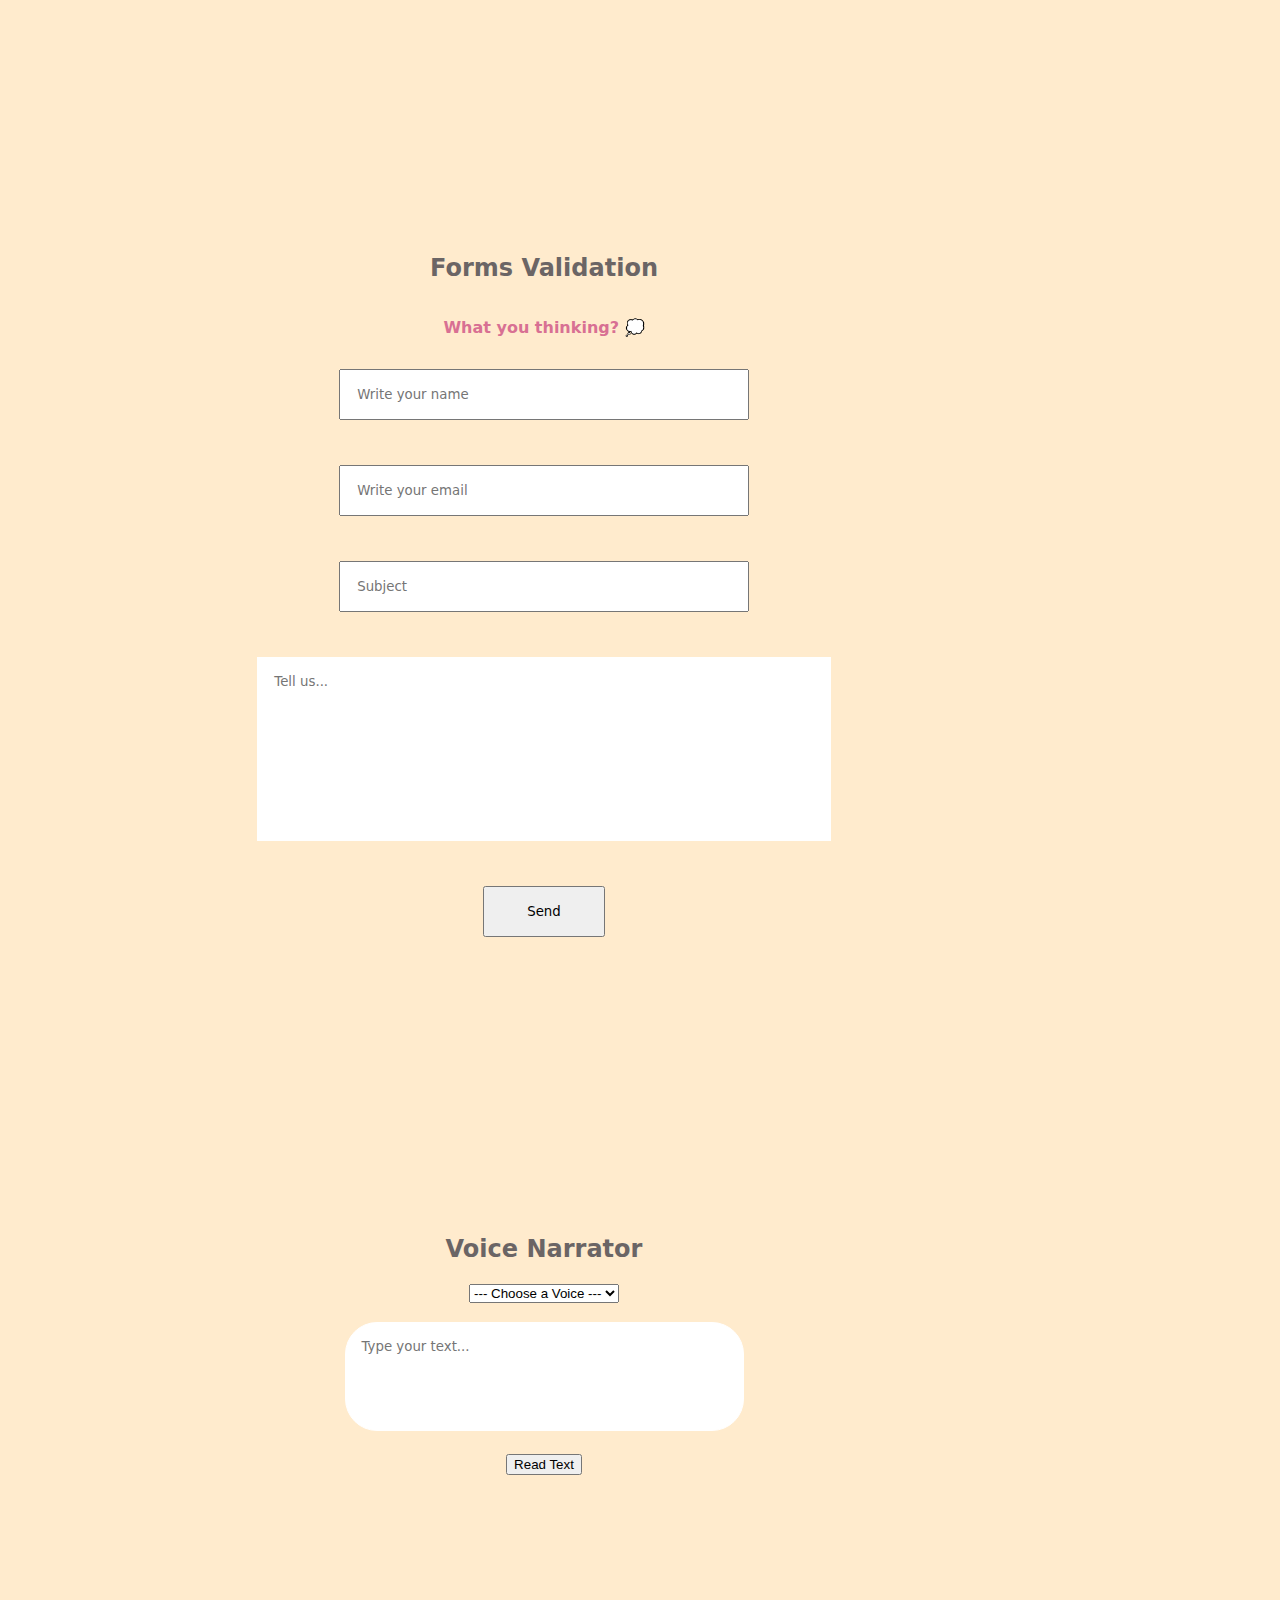
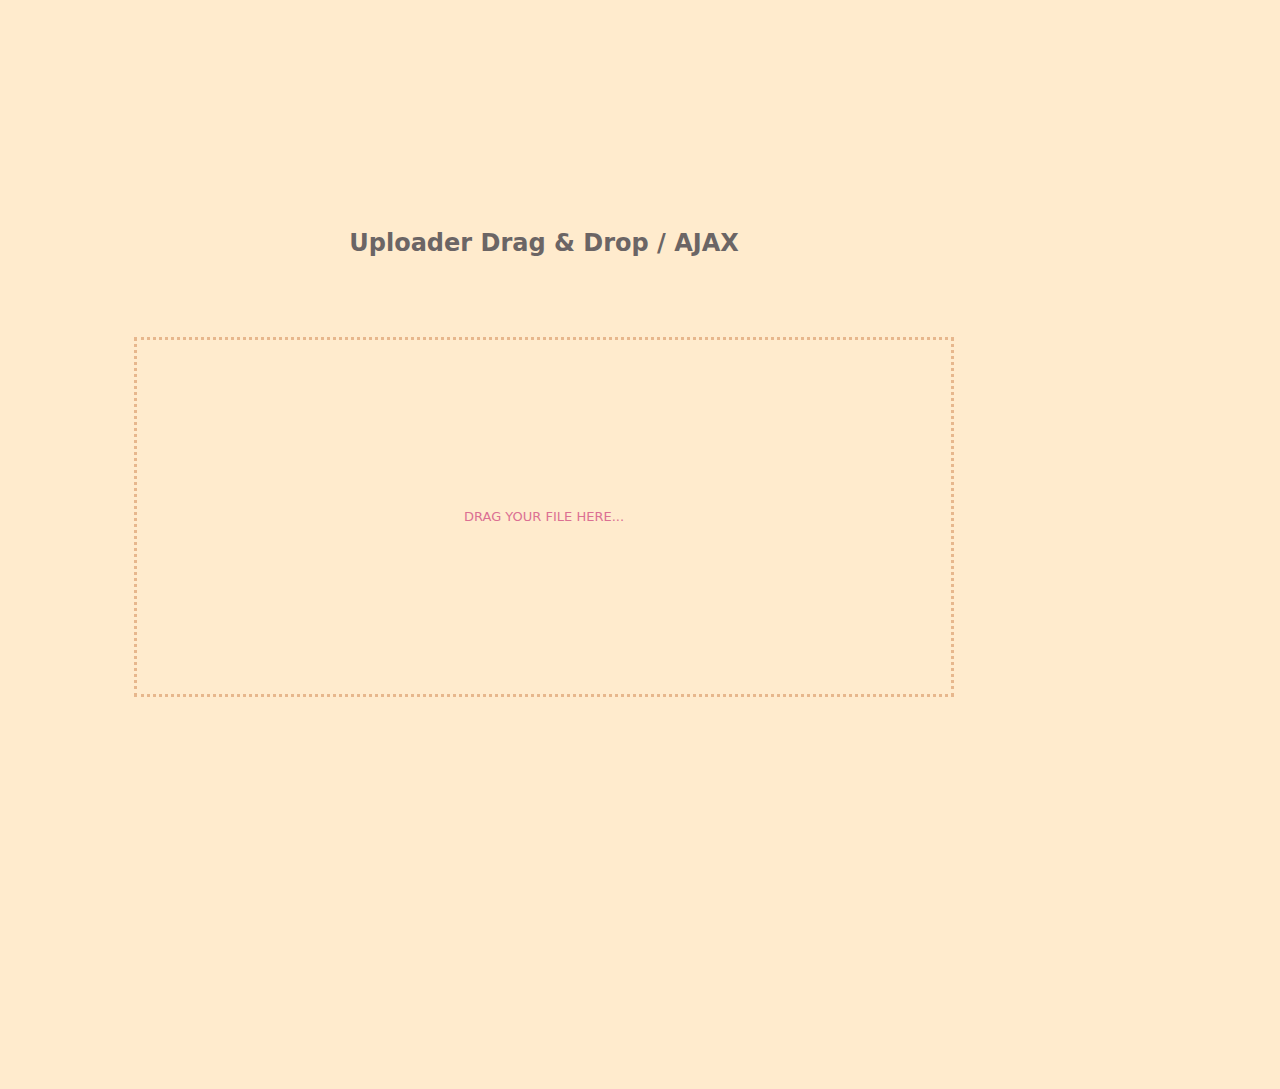
==== commit 4049c45e: "fix button darkmode" ====
--- a/index.html
+++ b/index.html
@@ -63,10 +63,10 @@
         <div id = "reloj"></div>
     
         <div id = "relojButtons">
-        <button id="boton1-section-1">Iniciar Reloj</button>
-        <button id="boton2-section-1">Detener Reloj</button>
-        <button id="boton3-section-1">Iniciar Alarma</button>
-        <button id="boton4-section-1">Detener Alarma</button>
+        <button id="boton1-section-1" data-dark>Iniciar Reloj</button>
+        <button id="boton2-section-1" data-dark>Detener Reloj</button>
+        <button id="boton3-section-1" data-dark>Iniciar Alarma</button>
+        <button id="boton4-section-1" data-dark>Detener Alarma</button>
         </div>
       </section>
 
--- a/style.css
+++ b/style.css
@@ -248,6 +248,10 @@
     color: blanchedalmond;
 }
 
+.darkMode button{
+    color: #222 !important;
+}
+
 
 /*--------------------------- DETECCION DE LA CONEXION ---------------------------------*/
 
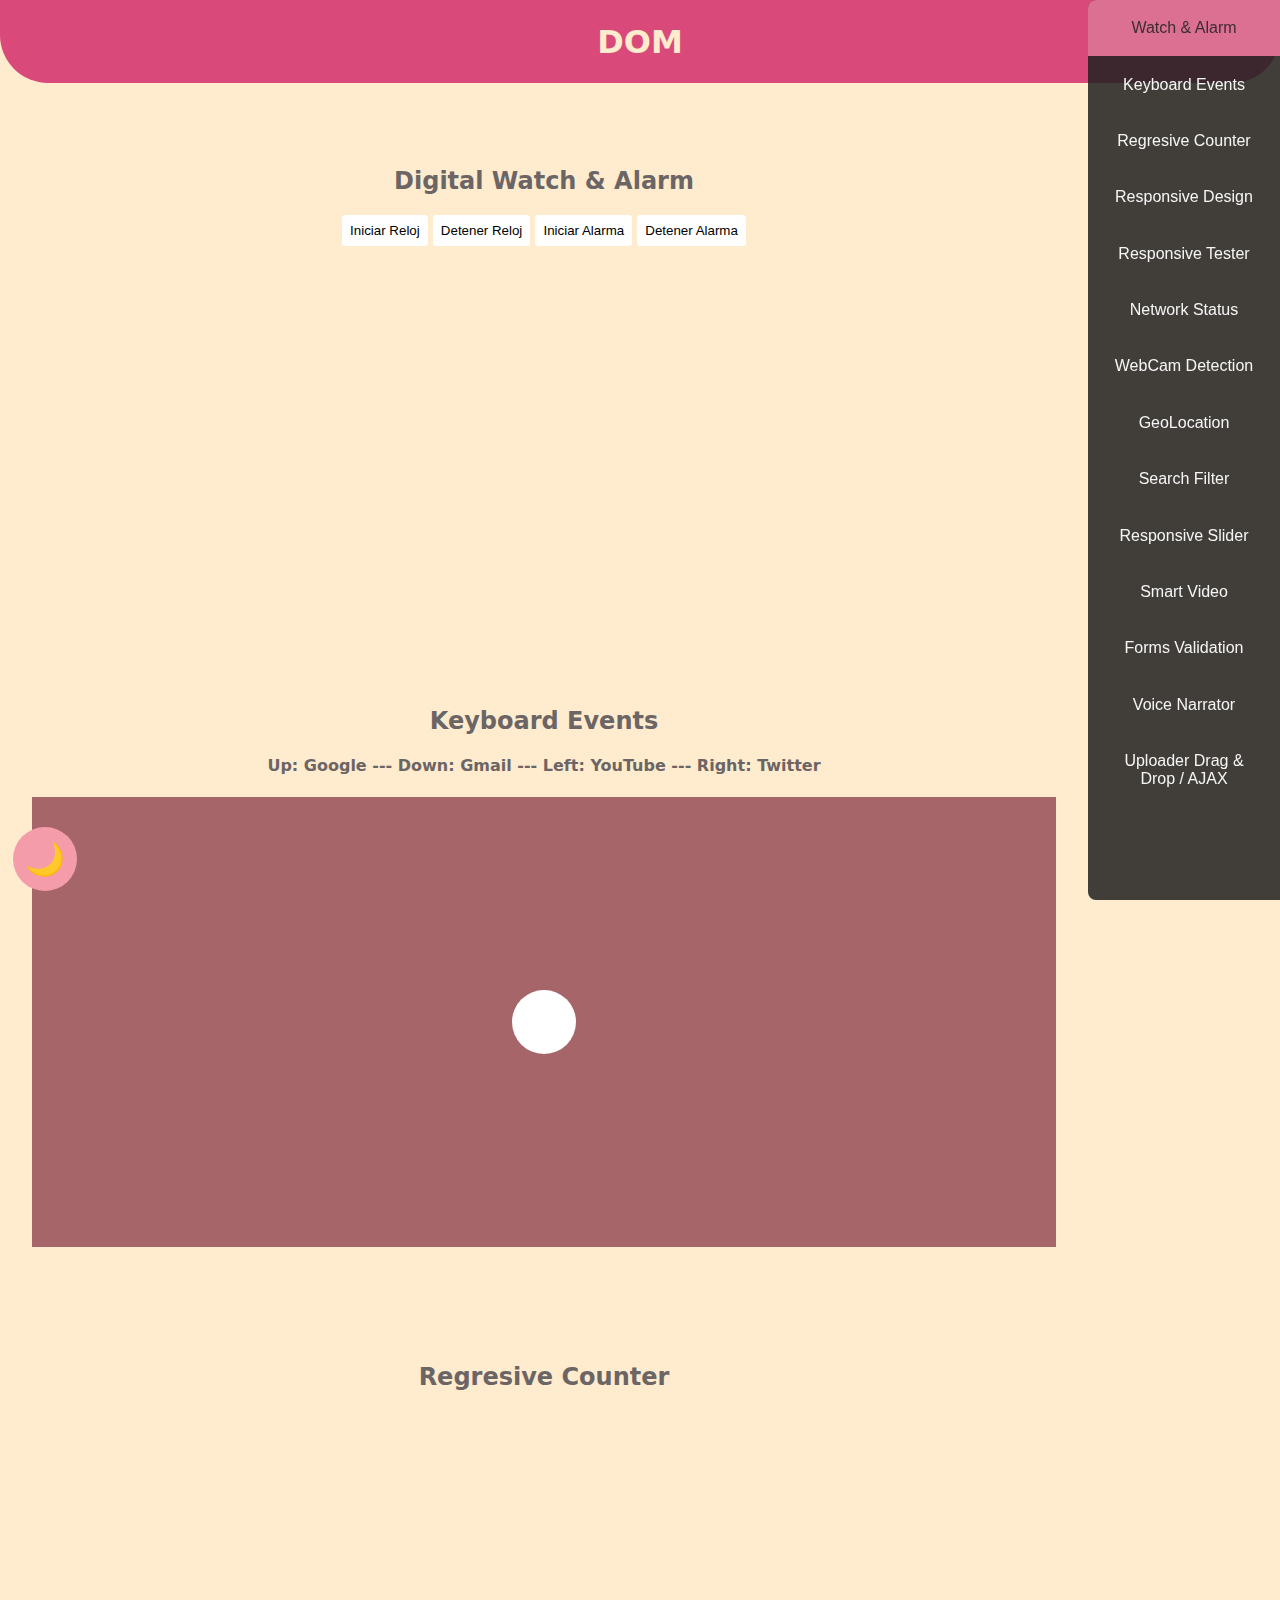
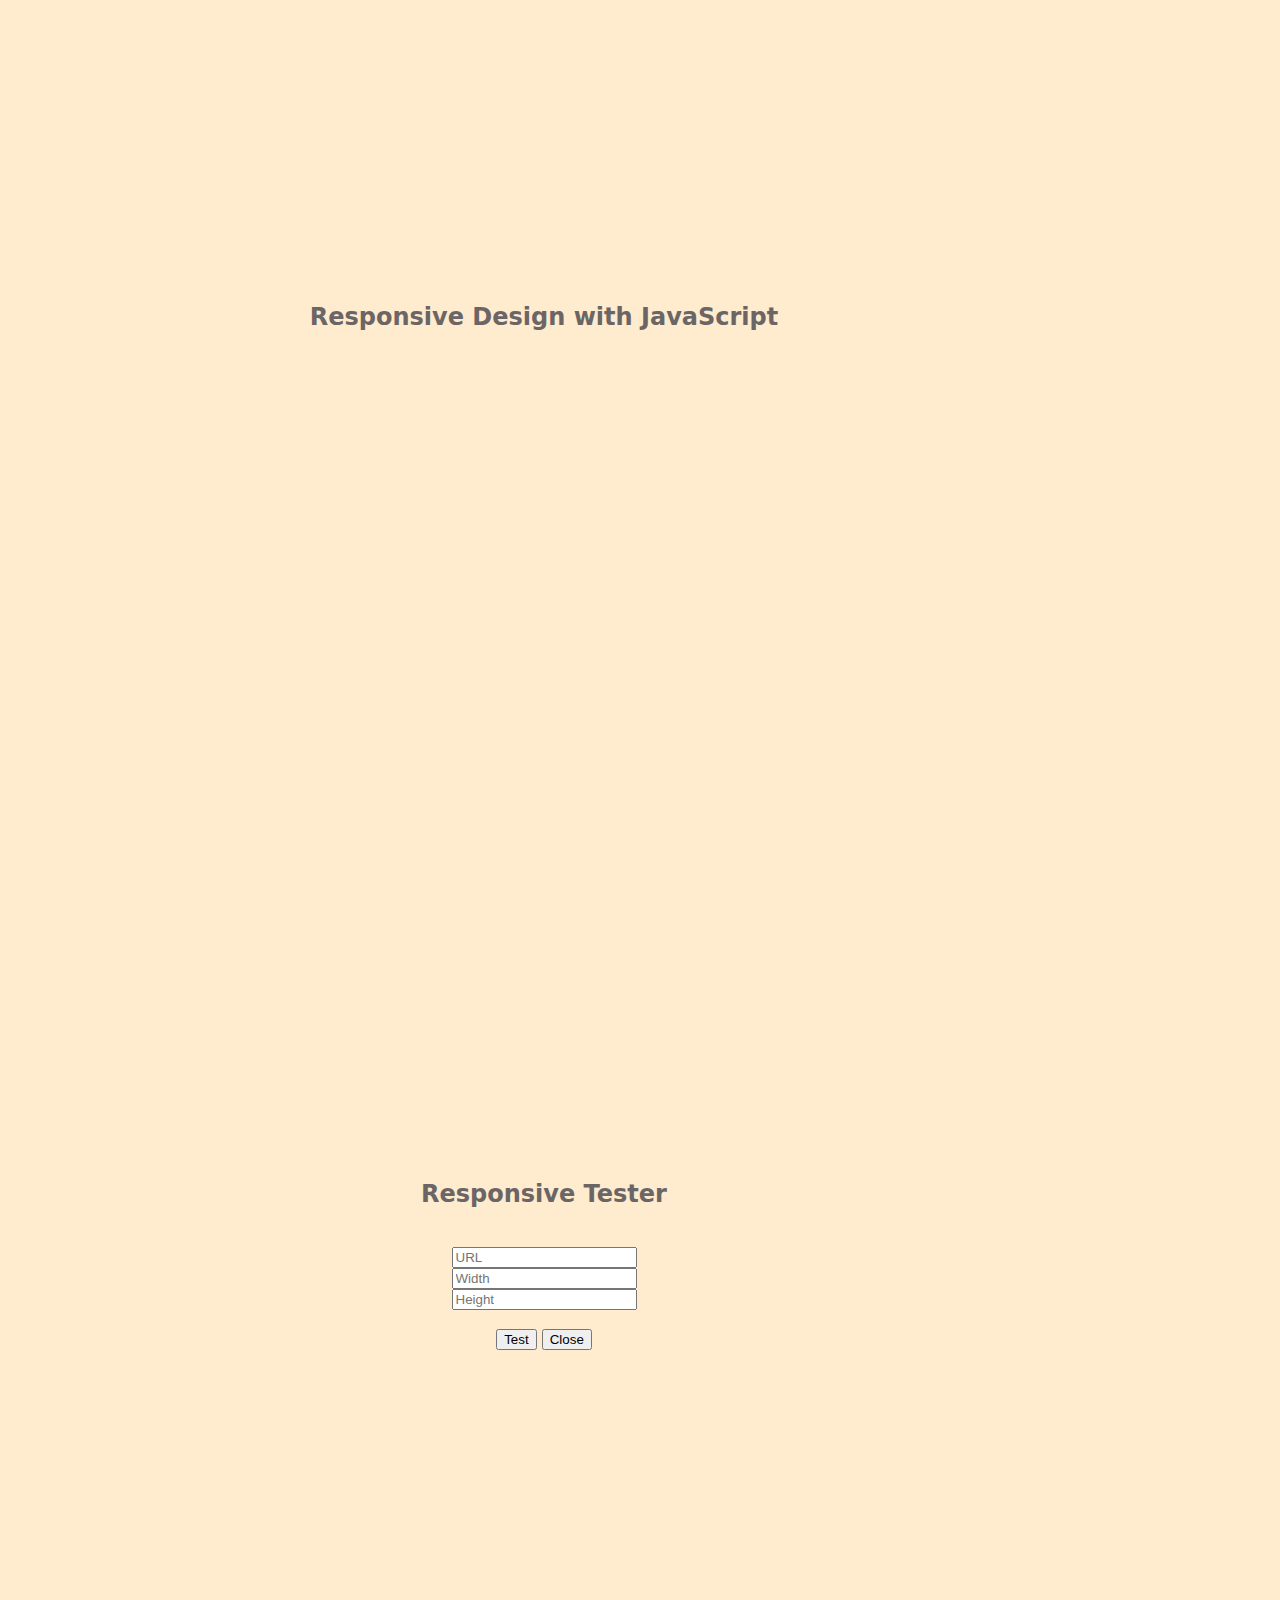
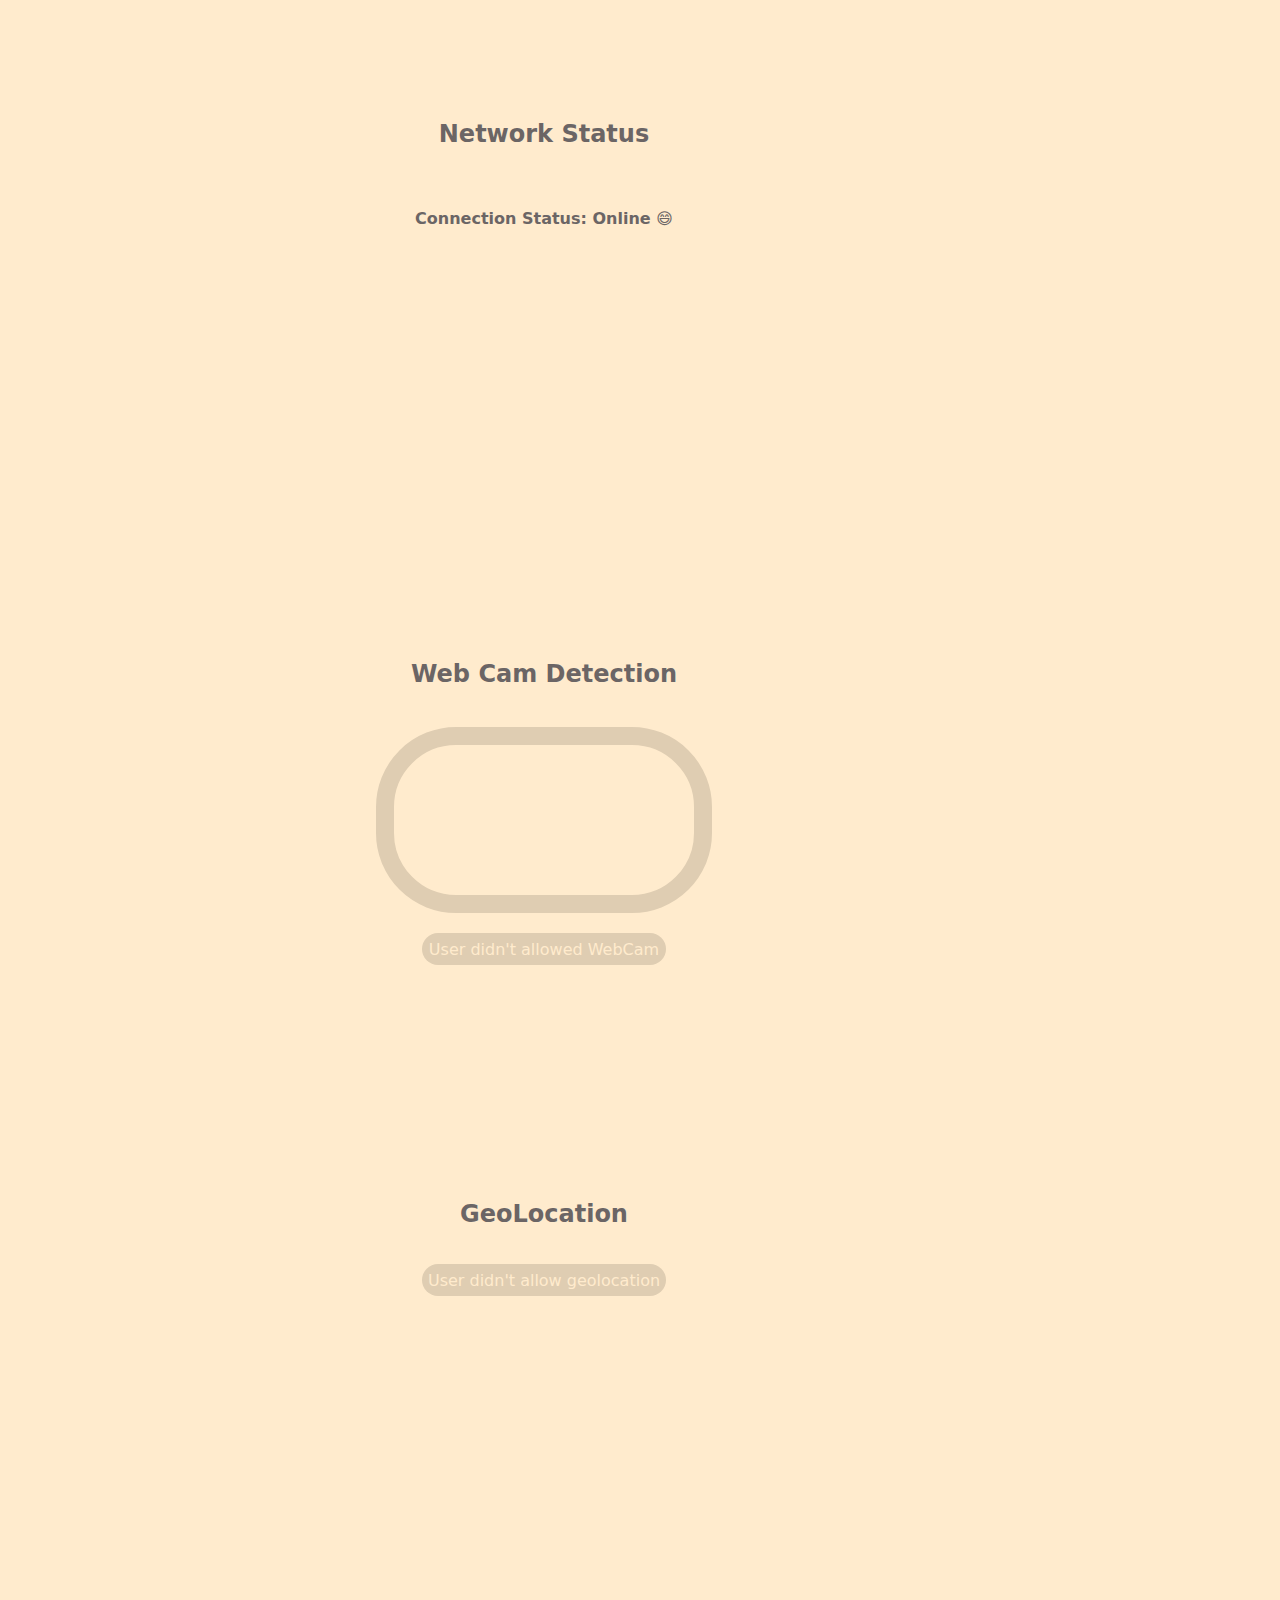
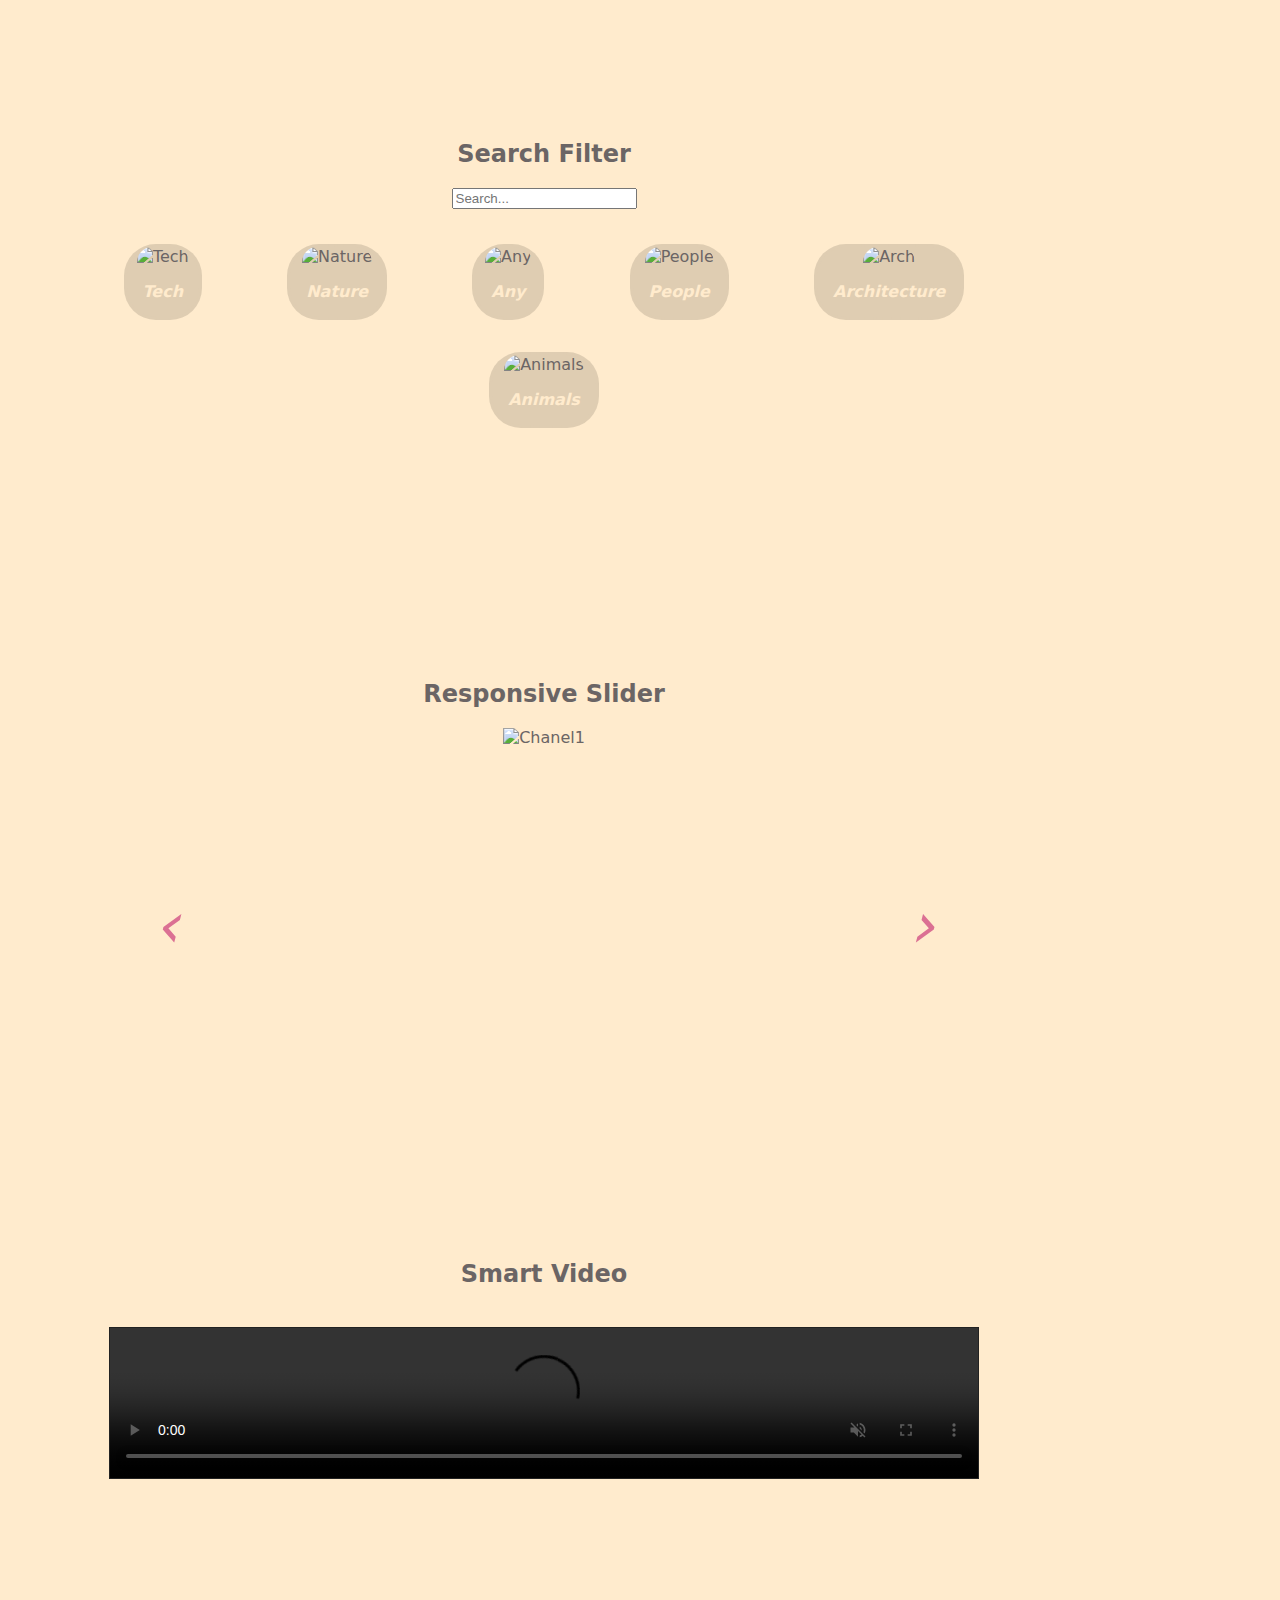
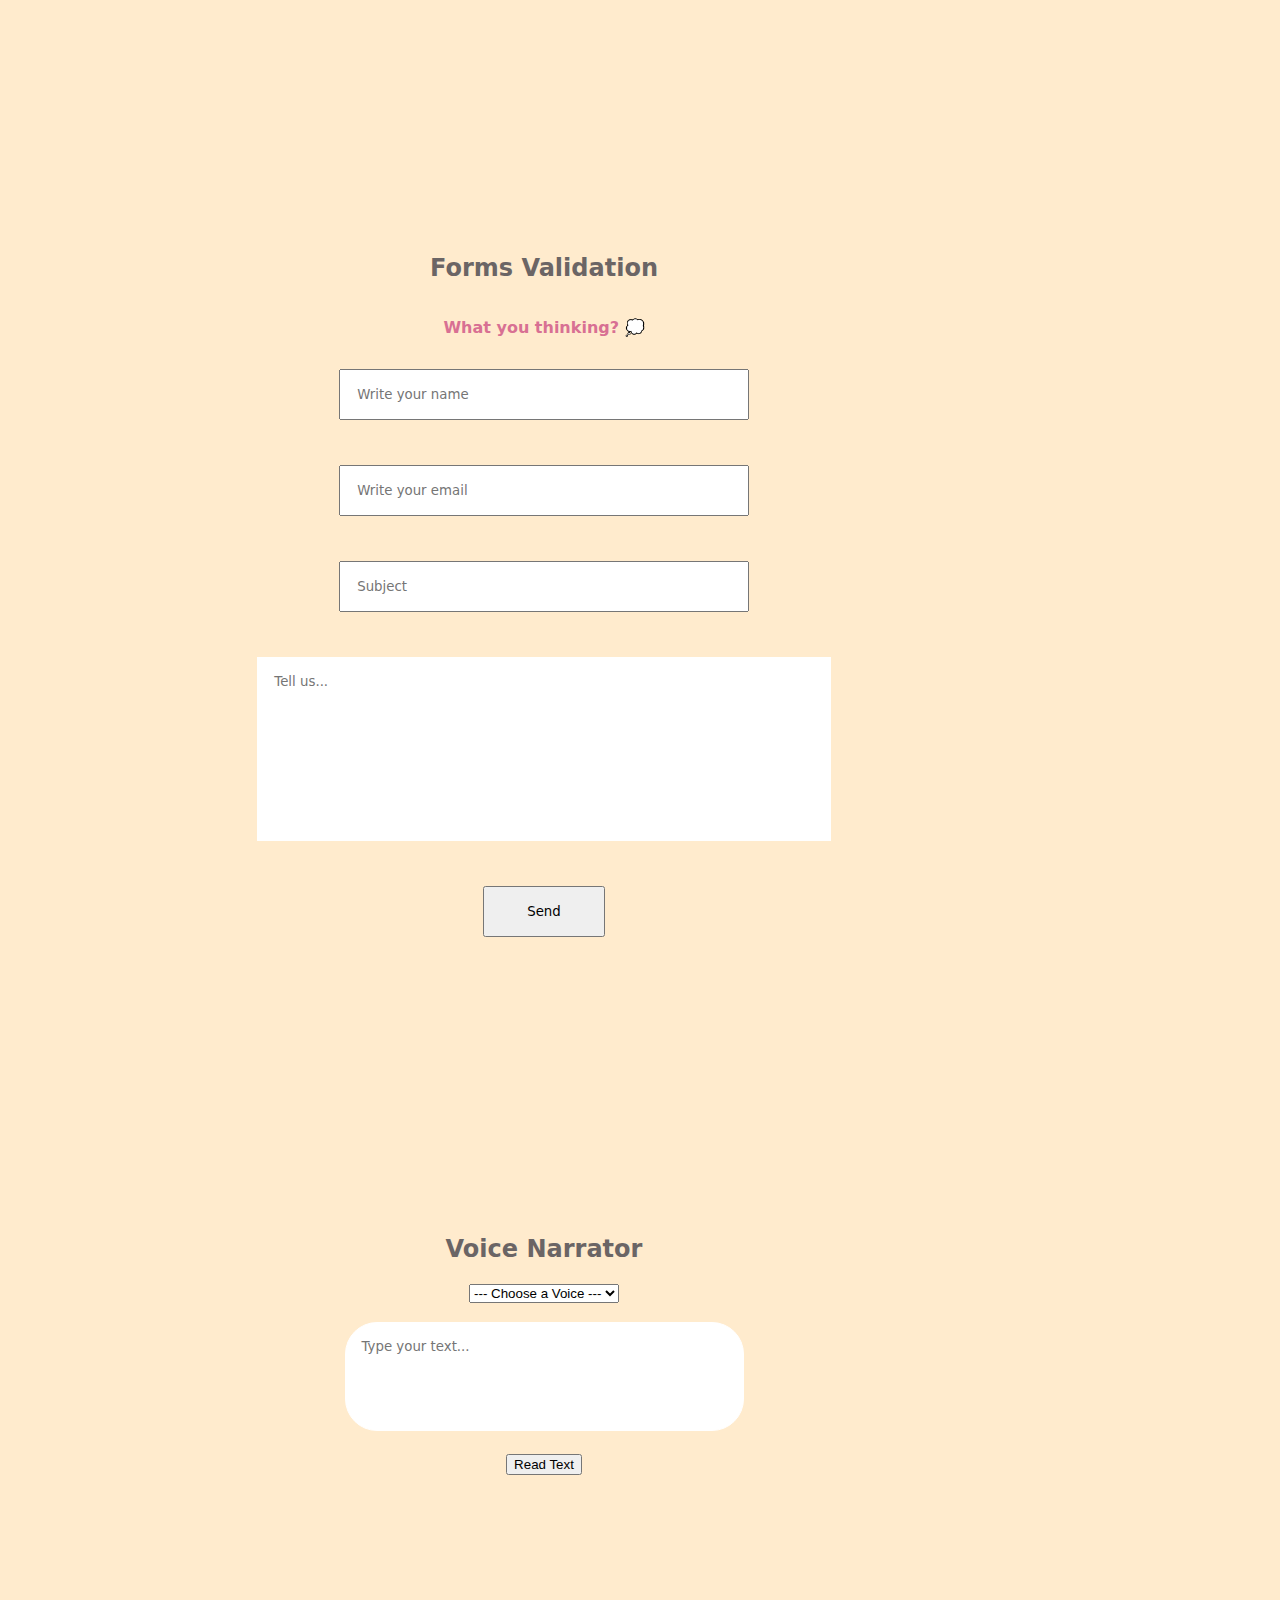
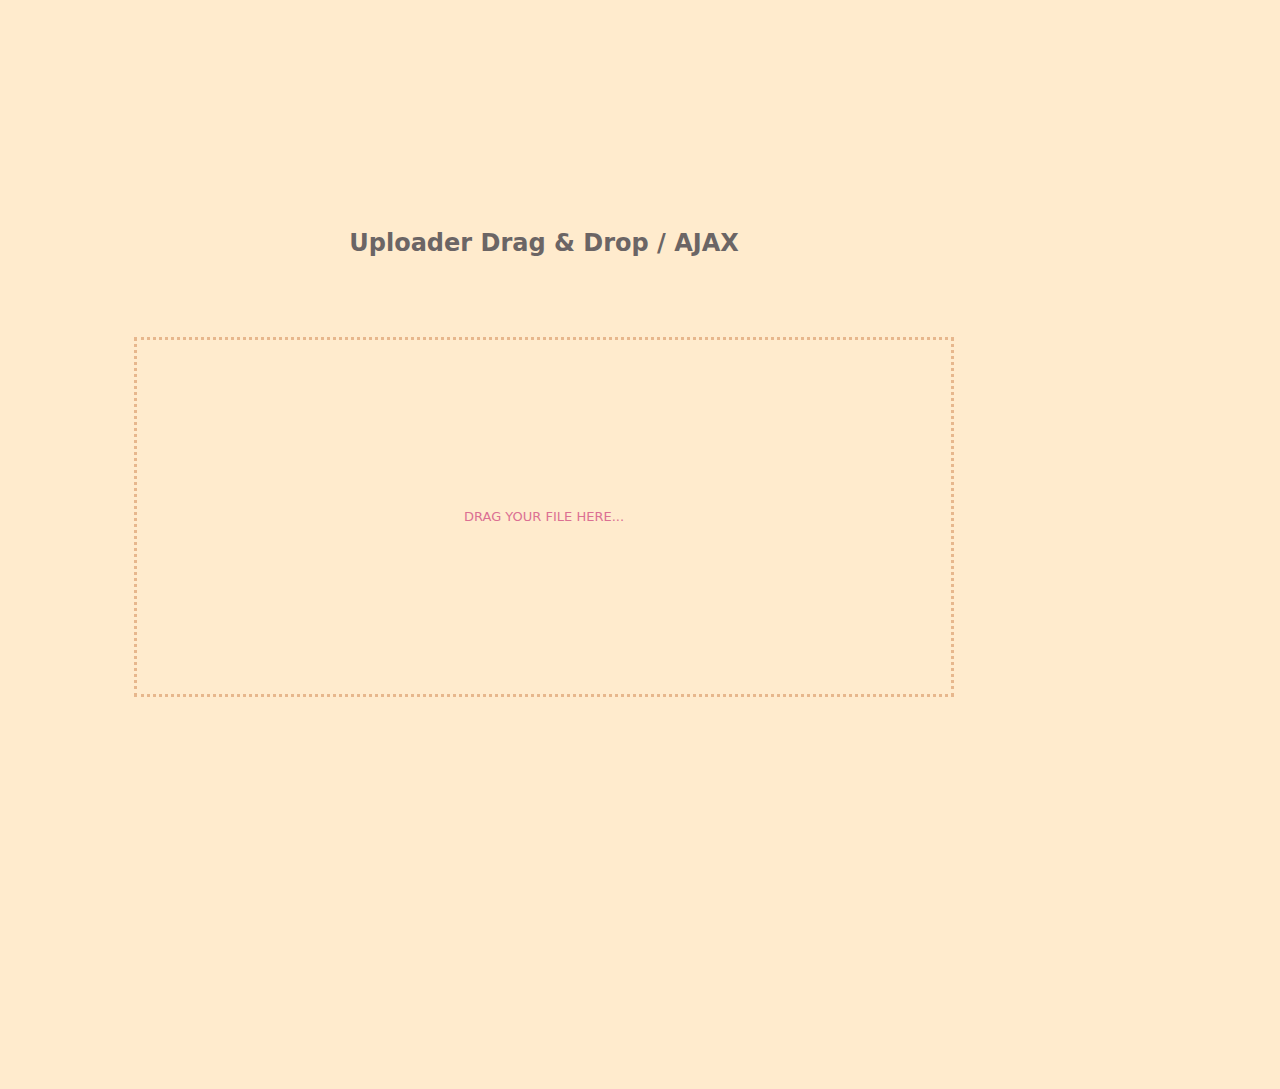
==== commit 7594643e: "fix dark btn" ====
--- a/index.html
+++ b/index.html
@@ -63,10 +63,10 @@
         <div id = "reloj"></div>
     
         <div id = "relojButtons">
-        <button id="boton1-section-1" data-dark>Iniciar Reloj</button>
-        <button id="boton2-section-1" data-dark>Detener Reloj</button>
-        <button id="boton3-section-1" data-dark>Iniciar Alarma</button>
-        <button id="boton4-section-1" data-dark>Detener Alarma</button>
+        <button id="boton1-section-1" data-dark class="counter-btn">Iniciar Reloj</button>
+        <button id="boton2-section-1" data-dark class="counter-btn">Detener Reloj</button>
+        <button id="boton3-section-1" data-dark class="counter-btn">Iniciar Alarma</button>
+        <button id="boton4-section-1" data-dark class="counter-btn">Detener Alarma</button>
         </div>
       </section>
 
--- a/style.css
+++ b/style.css
@@ -248,7 +248,15 @@
     color: blanchedalmond;
 }
 
-.darkMode button{
+button.counter-btn{
+    background-color: white;
+    border: none;
+    border-radius: 0.2rem;
+    padding: 0.5rem 0.5rem;
+}
+
+.darkMode button.counter-btn{
+    background-color: white !important;
     color: #222 !important;
 }
 
